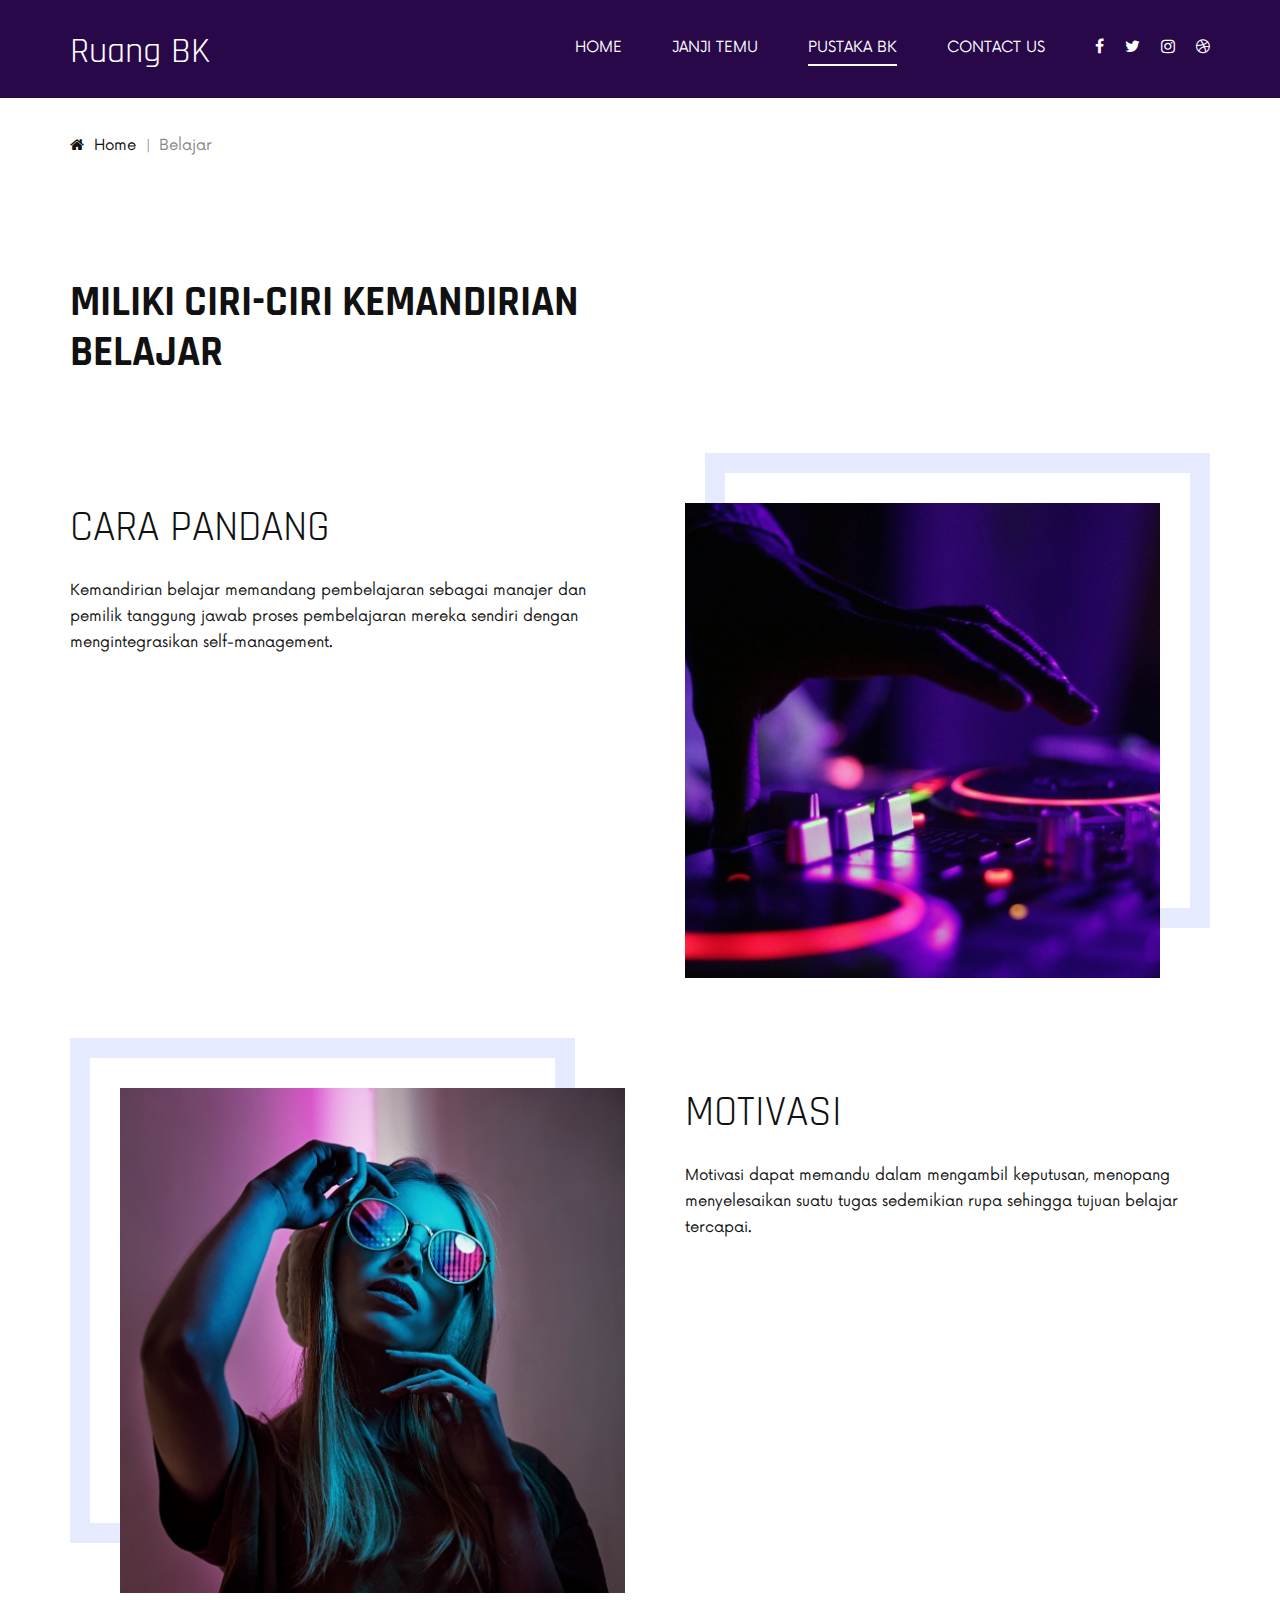
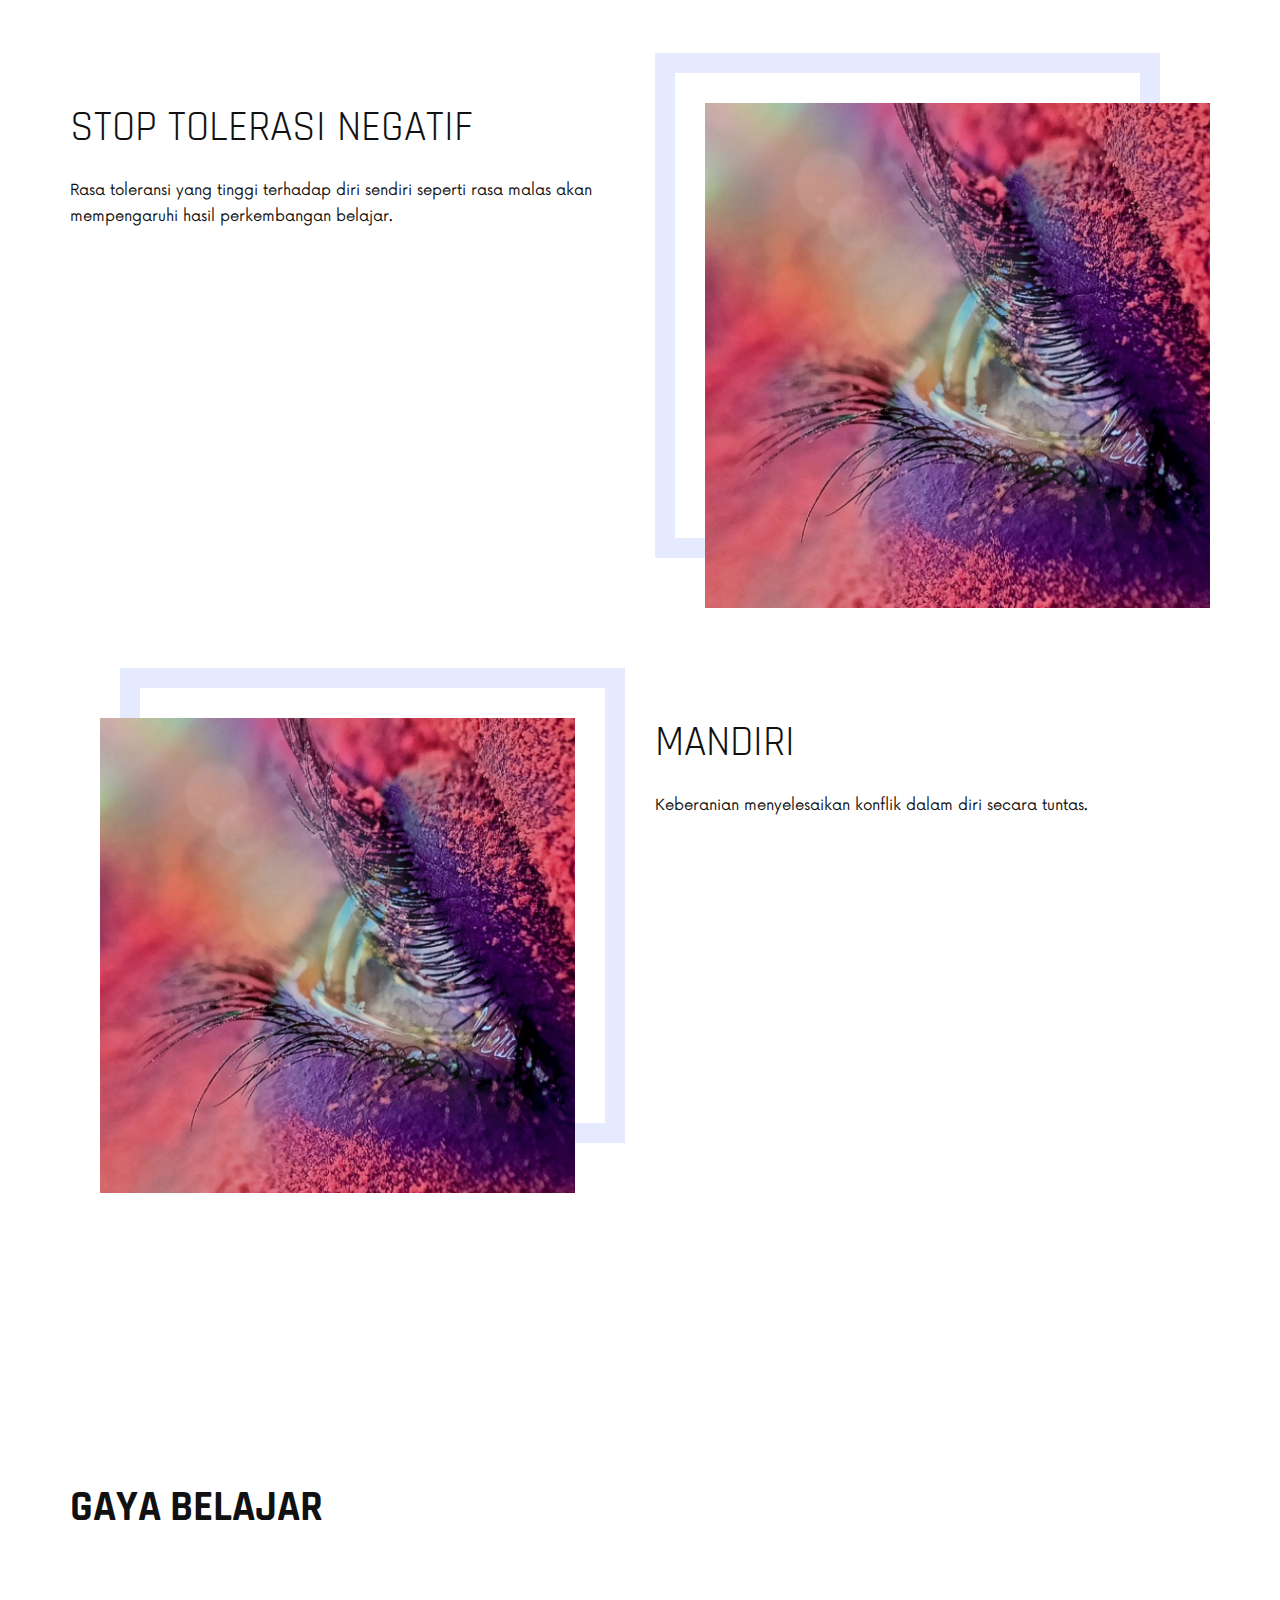
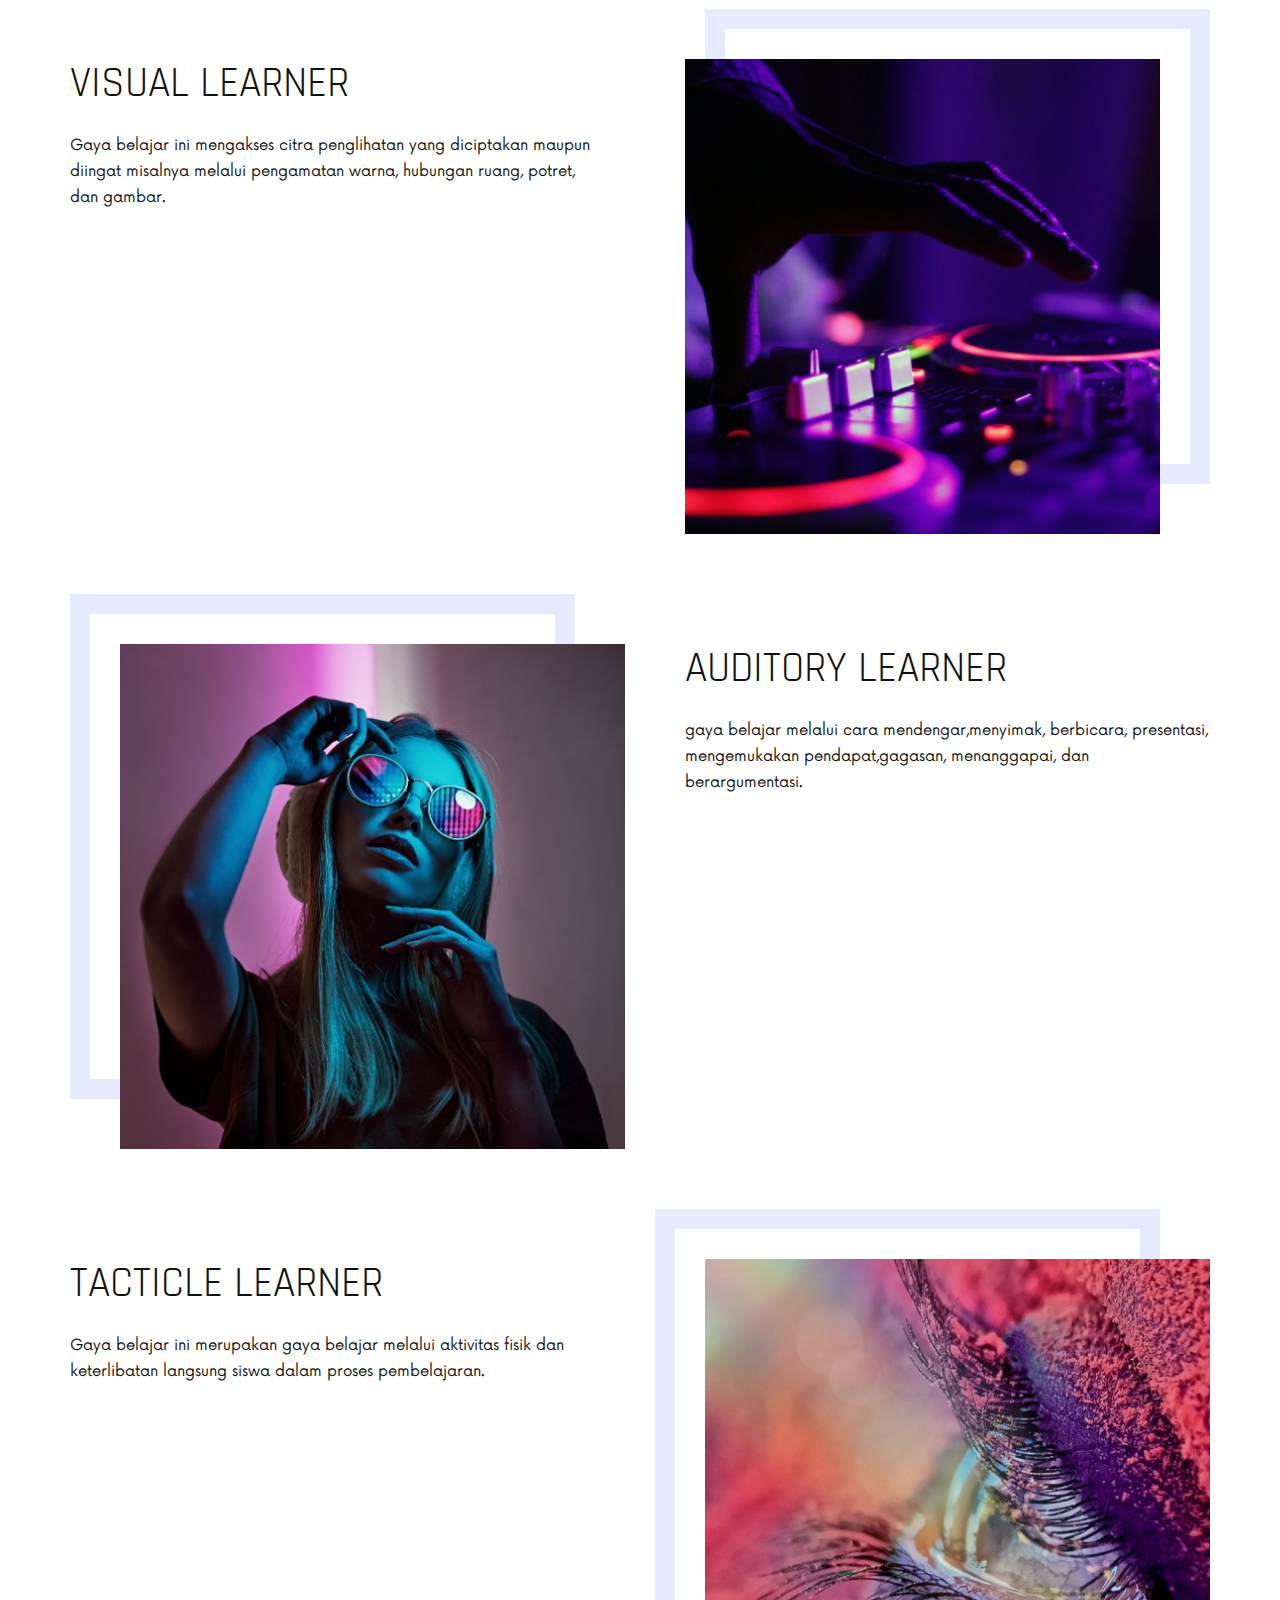
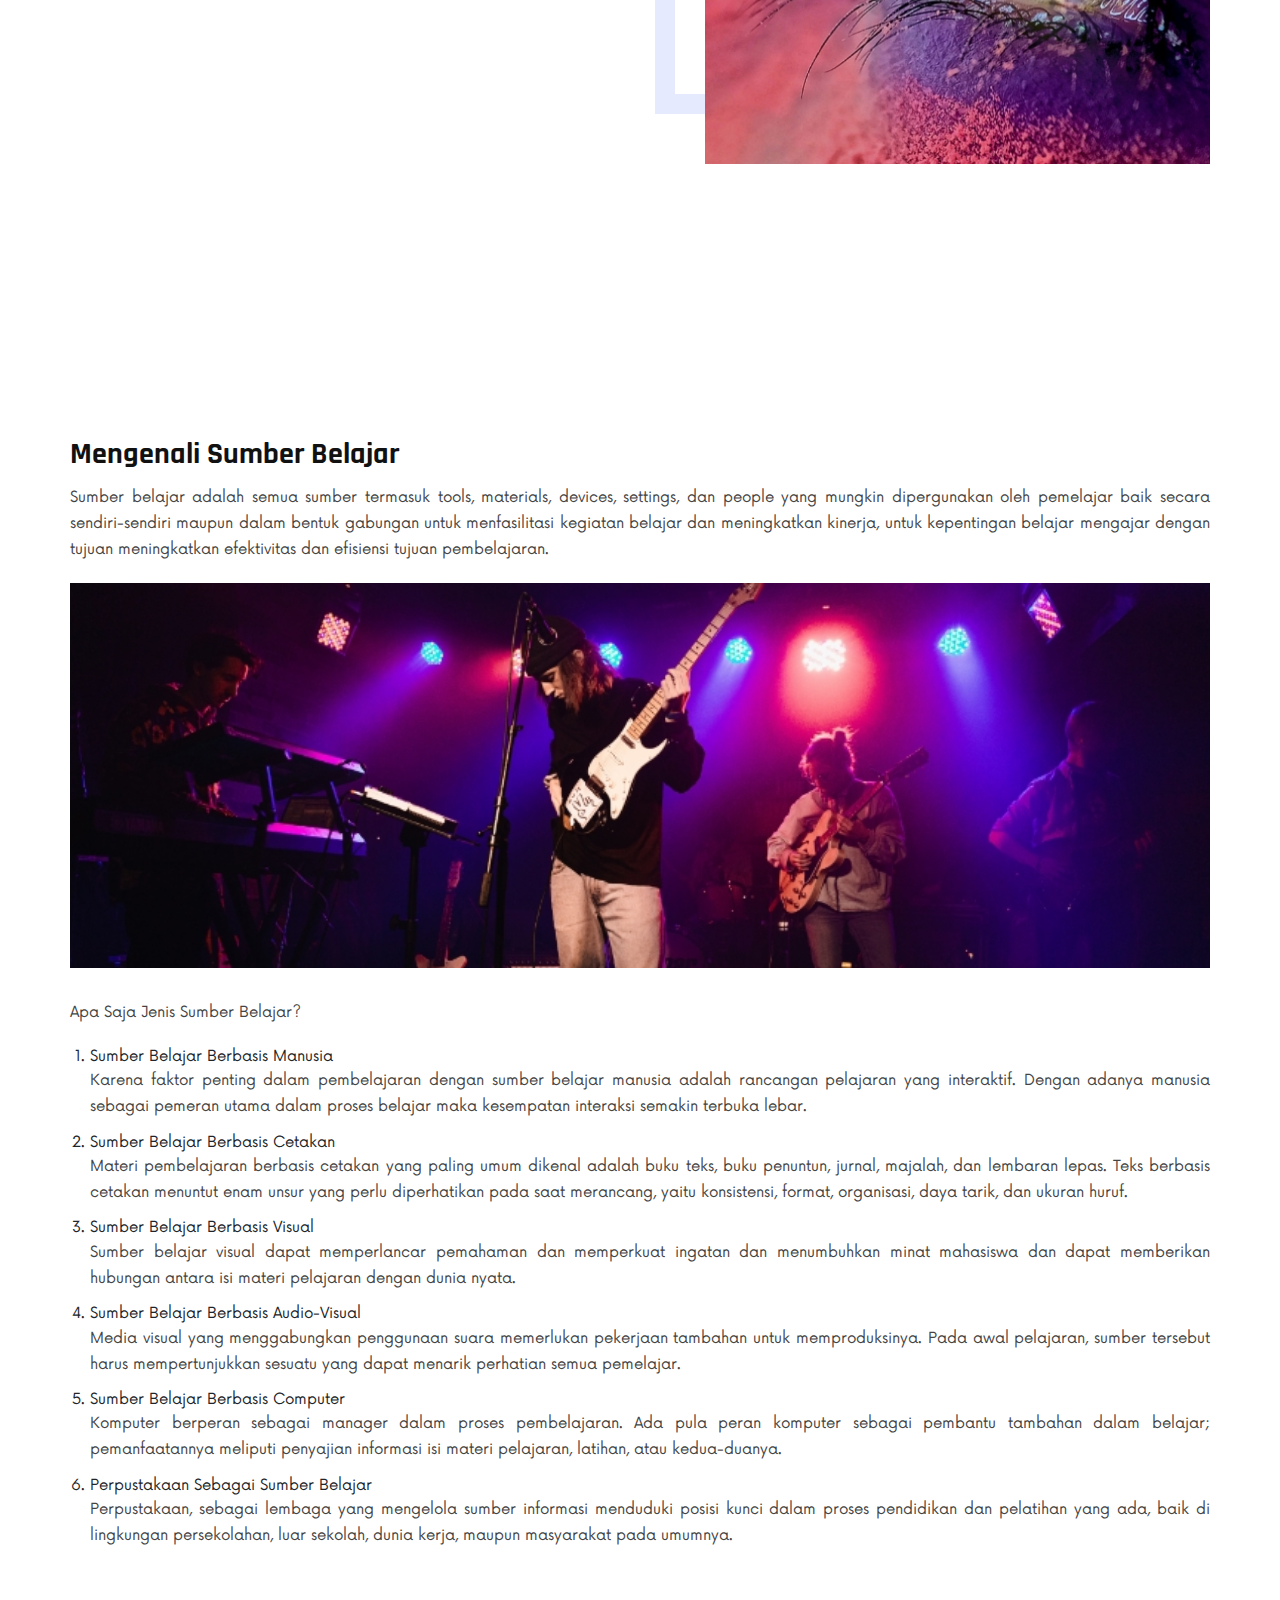
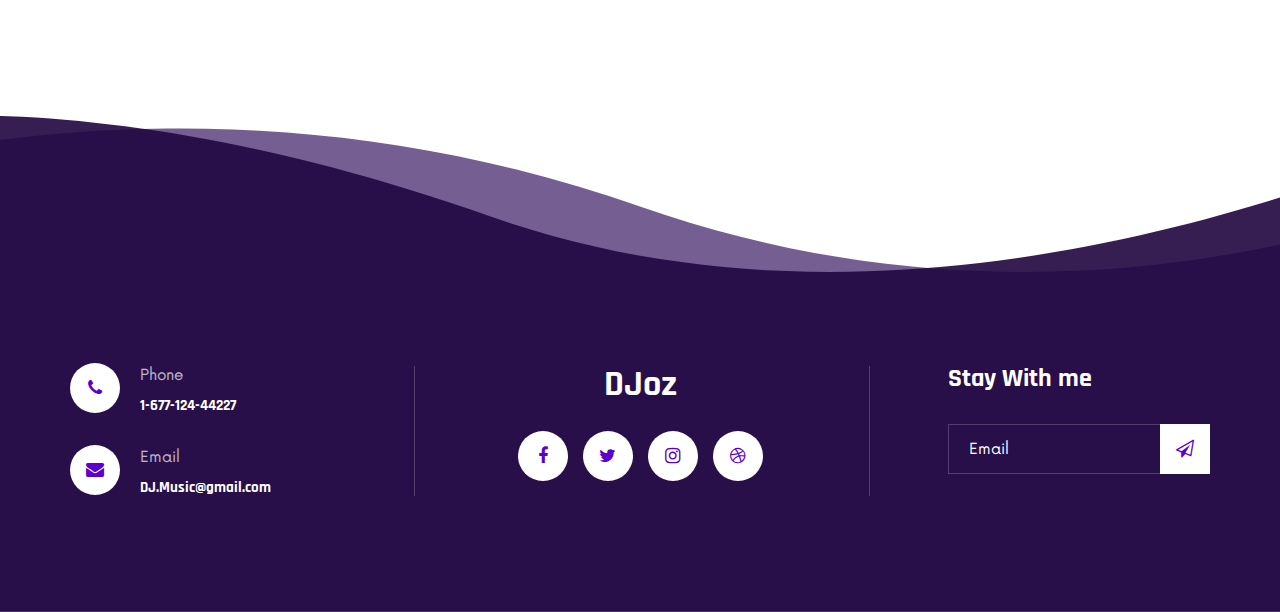
==== belajar.html @ d28e2ff8 "push psuh" ====
<!DOCTYPE html>
<html lang="zxx">
  <head>
    <meta charset="UTF-8" />
    <meta name="description" content="DJoz Template" />
    <meta name="keywords" content="DJoz, unica, creative, html" />
    <meta name="viewport" content="width=device-width, initial-scale=1.0" />
    <meta http-equiv="X-UA-Compatible" content="ie=edge" />
    <title>Ruang BK</title>

    <!-- Google Font -->
    <link
      href="https://fonts.googleapis.com/css2?family=Rajdhani:wght@400;500;600;700&display=swap"
      rel="stylesheet"
    />

    <!-- Css Styles -->
    <link rel="stylesheet" href="css/bootstrap.min.css" type="text/css" />
    <link rel="stylesheet" href="css/font-awesome.min.css" type="text/css" />
    <link rel="stylesheet" href="css/barfiller.css" type="text/css" />
    <link rel="stylesheet" href="css/nowfont.css" type="text/css" />
    <link rel="stylesheet" href="css/rockville.css" type="text/css" />
    <link rel="stylesheet" href="css/magnific-popup.css" type="text/css" />
    <link rel="stylesheet" href="css/owl.carousel.min.css" type="text/css" />
    <link rel="stylesheet" href="css/slicknav.min.css" type="text/css" />
    <link rel="stylesheet" href="css/style.css" type="text/css" />
  </head>

  <body>
    <!-- Page Preloder -->
    <div id="preloder">
      <div class="loader"></div>
    </div>

    <!-- Header Section Begin -->
    <header class="header header--normal">
      <div class="container">
        <div class="row">
          <div class="col-lg-2 col-md-2">
            <div class="header__logo" style="padding: 30px 0 25px">
              <a href="./index.html">
                <div class="hero__text">
                  <h2 style="color: #ffffff">Ruang BK</h2>
                </div>
              </a>
            </div>
          </div>
          <div class="col-lg-10 col-md-10">
            <div class="header__nav">
              <nav class="header__menu mobile-menu">
                <ul>
                  <li><a href="./index.html">Home</a></li>
                  <li><a href="./janji-temu.html">Janji Temu</a></li>
                  <li class="active">
                    <a href="#">Pustaka BK</a>
                    <ul class="dropdown">
                      <li><a href="./belajar.html">Belajar</a></li>
                      <li><a href="./pribadi.html">Pribadi</a></li>
                      <li><a href="./sosial.html">Sosial</a></li>
                      <li><a href="./karier.html">Karier</a></li>
                    </ul>
                  </li>
                  <li><a href="./contact.html">Contact Us</a></li>
                </ul>
              </nav>
              <div class="header__right__social">
                <a href="#"><i class="fa fa-facebook"></i></a>
                <a href="#"><i class="fa fa-twitter"></i></a>
                <a href="#"><i class="fa fa-instagram"></i></a>
                <a href="#"><i class="fa fa-dribbble"></i></a>
              </div>
            </div>
          </div>
        </div>
        <div id="mobile-menu-wrap"></div>
      </div>
    </header>
    <!-- Header Section End -->

    <!-- Breadcrumb Begin -->
    <div class="breadcrumb-option">
      <div class="container">
        <div class="row">
          <div class="col-lg-12">
            <div class="breadcrumb__links">
              <a href="./index.html"><i class="fa fa-home"></i> Home</a>
              <span>Belajar</span>
            </div>
          </div>
        </div>
      </div>
    </div>
    <!-- Breadcrumb End -->

    <!-- Track Section Begin -->
    <section class="track spad" style="padding-bottom: 0px">
      <div class="container">
        <div class="row">
          <div class="col-lg-7">
            <div class="section-title">
              <h2>MILIKI CIRI-CIRI KEMANDIRIAN BELAJAR</h2>
              <!-- <h1>Teori Holland</h1> -->
            </div>
          </div>
        </div>
      </div>
    </section>
    <!-- Track Section End -->

    <section class="tours spad" style="padding-top: 20px">
      <div class="container">
        <div class="row">
          <!-- 1. Realistis -->
          <div class="col-lg-6 order-lg-1">
            <div class="tours__item__text">
              <h2>Cara Pandang</h2>
              <div class="tours__text__desc">
                <p>
                  Kemandirian belajar memandang pembelajaran sebagai manajer dan
                  pemilik tanggung jawab proses pembelajaran mereka sendiri
                  dengan mengintegrasikan self-management.
                </p>
              </div>
            </div>
          </div>
          <div class="col-lg-6 order-lg-2">
            <div class="tours__item__pic">
              <img src="img/tours/tour-1.jpg" alt="" />
            </div>
          </div>
          <!-- 2.	Intelektual -->
          <div class="col-lg-6 order-lg-4">
            <div class="tours__item__text tours__item__text--right">
              <h2>Motivasi</h2>
              <div class="tours__text__desc">
                <p>
                  Motivasi dapat memandu dalam mengambil keputusan, menopang
                  menyelesaikan suatu tugas sedemikian rupa sehingga tujuan
                  belajar tercapai.
                </p>
              </div>
            </div>
          </div>
          <div class="col-lg-6 order-lg-3">
            <div class="tours__item__pic tours__item__pic--left">
              <img src="img/tours/tour-2.jpg" alt="" />
            </div>
          </div>
          <!-- 3.	Sosial -->
          <div class="col-lg-6 order-lg-5">
            <div class="tours__item__text">
              <h2>Stop Tolerasi Negatif</h2>
              <div class="tours__text__desc">
                <p>
                  Rasa toleransi yang tinggi terhadap diri sendiri seperti rasa
                  malas akan mempengaruhi hasil perkembangan belajar.
                </p>
              </div>
            </div>
          </div>
          <div class="col-lg-6 order-lg-6">
            <div class="tours__item__pic tours__item__pic--left">
              <img src="img/tours/tour-3.jpg" alt="" />
            </div>
          </div>
          <!-- End -->
          <!-- 4.	Konvensional -->
          <div class="col-lg-6 order-lg-8">
            <div class="tours__item__text">
              <h2>Mandiri</h2>
              <div class="tours__text__desc">
                <p>
                  Keberanian menyelesaikan konflik dalam diri secara tuntas.
                </p>
              </div>
            </div>
          </div>
          <div class="col-lg-6 order-lg-7">
            <div class="tours__item__pic tours__item__pic--right">
              <img src="img/tours/tour-3.jpg" alt="" />
            </div>
          </div>
          <!-- End -->
        </div>
      </div>
    </section>

    <!-- Track Section Begin -->
    <section class="track spad" style="padding-bottom: 0px">
      <div class="container">
        <div class="row">
          <div class="col-lg-7">
            <div class="section-title">
              <h2>GAYA BELAJAR</h2>
              <!-- <h1>Teori Holland</h1> -->
            </div>
          </div>
        </div>
      </div>
    </section>
    <!-- Track Section End -->

    <section class="tours spad" style="padding-top: 20px">
      <div class="container">
        <div class="row">
          <!-- 1. Realistis -->
          <div class="col-lg-6 order-lg-1">
            <div class="tours__item__text">
              <h2>Visual Learner</h2>
              <div class="tours__text__desc">
                <p>
                  Gaya belajar ini mengakses citra penglihatan yang diciptakan
                  maupun diingat misalnya melalui pengamatan warna, hubungan
                  ruang, potret, dan gambar.
                </p>
              </div>
            </div>
          </div>
          <div class="col-lg-6 order-lg-2">
            <div class="tours__item__pic">
              <img src="img/tours/tour-1.jpg" alt="" />
            </div>
          </div>
          <!-- 2.	Intelektual -->
          <div class="col-lg-6 order-lg-4">
            <div class="tours__item__text tours__item__text--right">
              <h2>Auditory Learner</h2>
              <div class="tours__text__desc">
                <p>
                  gaya belajar melalui cara mendengar,menyimak, berbicara,
                  presentasi, mengemukakan pendapat,gagasan, menanggapai, dan
                  berargumentasi.
                </p>
              </div>
            </div>
          </div>
          <div class="col-lg-6 order-lg-3">
            <div class="tours__item__pic tours__item__pic--left">
              <img src="img/tours/tour-2.jpg" alt="" />
            </div>
          </div>
          <!-- 3.	Sosial -->
          <div class="col-lg-6 order-lg-5">
            <div class="tours__item__text">
              <h2>Tacticle Learner</h2>
              <div class="tours__text__desc">
                <p>
                  Gaya belajar ini merupakan gaya belajar melalui aktivitas
                  fisik dan keterlibatan langsung siswa dalam proses
                  pembelajaran.
                </p>
              </div>
            </div>
          </div>
          <div class="col-lg-6 order-lg-6">
            <div class="tours__item__pic tours__item__pic--left">
              <img src="img/tours/tour-3.jpg" alt="" />
            </div>
          </div>
          <!-- End -->
        </div>
      </div>
    </section>

    <!--Details Section Begin -->
    <section class="blog-details spad">
      <div class="container">
        <div class="row">
          <div class="col-lg-12">
            <div class="blog__details__content">
              <div class="blog__details__item">
                <div class="blog__details__item__text">
                  <h3>Mengenali Sumber Belajar</h3>
                </div>
                <div class="blog__details__desc" style="margin-bottom: 20px">
                  <p>
                    Sumber belajar adalah semua sumber termasuk tools,
                    materials, devices, settings, dan people yang mungkin
                    dipergunakan oleh pemelajar baik secara sendiri-sendiri
                    maupun dalam bentuk gabungan untuk menfasilitasi kegiatan
                    belajar dan meningkatkan kinerja, untuk kepentingan belajar
                    mengajar dengan tujuan meningkatkan efektivitas dan
                    efisiensi tujuan pembelajaran.
                  </p>
                </div>
                <div
                  class="blog__details__item__pic set-bg"
                  data-setbg="img/blog/details/details-pic.jpg"
                ></div>
              </div>
              <div class="blog__details__desc">
                <p>Apa Saja Jenis Sumber Belajar?</p>
                <ul style="list-style-type: decimal">
                  <li>
                    Sumber Belajar Berbasis Manusia
                    <p>
                      Karena faktor penting dalam pembelajaran dengan sumber
                      belajar manusia adalah rancangan pelajaran yang
                      interaktif. Dengan adanya manusia sebagai pemeran utama
                      dalam proses belajar maka kesempatan interaksi semakin
                      terbuka lebar.
                    </p>
                  </li>
                  <li>
                    Sumber Belajar Berbasis Cetakan
                    <p>
                      Materi pembelajaran berbasis cetakan yang paling umum
                      dikenal adalah buku teks, buku penuntun, jurnal, majalah,
                      dan lembaran lepas. Teks berbasis cetakan menuntut enam
                      unsur yang perlu diperhatikan pada saat merancang, yaitu
                      konsistensi, format, organisasi, daya tarik, dan ukuran
                      huruf.
                    </p>
                  </li>
                  <li>
                    Sumber Belajar Berbasis Visual
                    <p>
                      Sumber belajar visual dapat memperlancar pemahaman dan
                      memperkuat ingatan dan menumbuhkan minat mahasiswa dan
                      dapat memberikan hubungan antara isi materi pelajaran
                      dengan dunia nyata.
                    </p>
                  </li>
                  <li>
                    Sumber Belajar Berbasis Audio-Visual
                    <p>
                      Media visual yang menggabungkan penggunaan suara
                      memerlukan pekerjaan tambahan untuk memproduksinya. Pada
                      awal pelajaran, sumber tersebut harus mempertunjukkan
                      sesuatu yang dapat menarik perhatian semua pemelajar.
                    </p>
                  </li>
                  <li>
                    Sumber Belajar Berbasis Computer
                    <p>
                      Komputer berperan sebagai manager dalam proses
                      pembelajaran. Ada pula peran komputer sebagai pembantu
                      tambahan dalam belajar; pemanfaatannya meliputi penyajian
                      informasi isi materi pelajaran, latihan, atau
                      kedua-duanya.
                    </p>
                  </li>
                  <li>
                    Perpustakaan Sebagai Sumber Belajar
                    <p>
                      Perpustakaan, sebagai lembaga yang mengelola sumber
                      informasi menduduki posisi kunci dalam proses pendidikan
                      dan pelatihan yang ada, baik di lingkungan persekolahan,
                      luar sekolah, dunia kerja, maupun masyarakat pada umumnya.
                    </p>
                  </li>
                </ul>
              </div>
            </div>
          </div>
        </div>
      </div>
    </section>
    <!-- Details Section End -->

    <!-- Footer Section Begin -->
    <footer
      class="footer footer--normal spad set-bg"
      data-setbg="img/footer-bg.png"
    >
      <div class="container">
        <div class="row">
          <div class="col-lg-3 col-md-6">
            <div class="footer__address">
              <ul>
                <li>
                  <i class="fa fa-phone"></i>
                  <p>Phone</p>
                  <h6>1-677-124-44227</h6>
                </li>
                <li>
                  <i class="fa fa-envelope"></i>
                  <p>Email</p>
                  <h6>DJ.Music@gmail.com</h6>
                </li>
              </ul>
            </div>
          </div>
          <div class="col-lg-4 offset-lg-1 col-md-6">
            <div class="footer__social">
              <h2>DJoz</h2>
              <div class="footer__social__links">
                <a href="#"><i class="fa fa-facebook"></i></a>
                <a href="#"><i class="fa fa-twitter"></i></a>
                <a href="#"><i class="fa fa-instagram"></i></a>
                <a href="#"><i class="fa fa-dribbble"></i></a>
              </div>
            </div>
          </div>
          <div class="col-lg-3 offset-lg-1 col-md-6">
            <div class="footer__newslatter">
              <h4>Stay With me</h4>
              <form action="#">
                <input type="text" placeholder="Email" />
                <button type="submit"><i class="fa fa-send-o"></i></button>
              </form>
            </div>
          </div>
        </div>
      </div>
    </footer>
    <!-- Footer Section End -->

    <!-- Js Plugins -->
    <script src="js/jquery-3.3.1.min.js"></script>
    <script src="js/bootstrap.min.js"></script>
    <script src="js/jquery.magnific-popup.min.js"></script>
    <script src="js/jquery.nicescroll.min.js"></script>
    <script src="js/jquery.barfiller.js"></script>
    <script src="js/jquery.countdown.min.js"></script>
    <script src="js/jquery.slicknav.js"></script>
    <script src="js/owl.carousel.min.js"></script>
    <script src="js/main.js"></script>

    <!-- Music Plugin -->
    <script src="js/jquery.jplayer.min.js"></script>
    <script src="js/jplayerInit.js"></script>
  </body>
</html>
---- css/barfiller.css ----
.barfiller {
    width:100%;
    height:12px;
    background:#fcfcfc;
    border:1px solid #ccc;
    position:relative;
    margin-bottom:20px;
    box-shadow: inset 1px 4px 9px -6px rgba(0,0,0,.5); 
    -moz-box-shadow: inset 1px 4px 9px -6px rgba(0,0,0,.5); 
}

.barfiller .fill {
    display:block;
    position:relative;
    width:0px;
    height:100%;
    background:#333;
    z-index:1;
}

.barfiller .tipWrap {
    display:none;
}

.barfiller .tip {
    margin-top:-30px;
    padding:2px 4px;
    font-size:11px;
    color:#fff;
    left:0px;
    position:absolute;
    z-index:2;
    background: #333;
} 

.barfiller .tip:after {
    border:solid;
    border-color:rgba(0,0,0,.8) transparent;
    border-width:6px 6px 0 6px;
    content:"";
    display:block;
    position:absolute;
    left:9px;
    top:100%;
    z-index:9
}
---- css/nowfont.css ----
/* #### Generated By: http://www.cufonfonts.com #### */

@font-face {
font-family: 'Now Regular';
font-style: normal;
font-weight: normal;
src: local('Now Regular'), url('../fonts/Now-Regular.woff') format('woff');
}


@font-face {
font-family: 'Now Thin';
font-style: normal;
font-weight: normal;
src: local('Now Thin'), url('../fonts/Now-Thin.woff') format('woff');
}


@font-face {
font-family: 'Now Light';
font-style: normal;
font-weight: normal;
src: local('Now Light'), url('../fonts/Now-Light.woff') format('woff');
}


@font-face {
font-family: 'Now Medium';
font-style: normal;
font-weight: normal;
src: local('Now Medium'), url('../fonts/Now-Medium.woff') format('woff');
}


@font-face {
font-family: 'Now Bold';
font-style: normal;
font-weight: normal;
src: local('Now Bold'), url('../fonts/Now-Bold.woff') format('woff');
}


@font-face {
font-family: 'Now Black';
font-style: normal;
font-weight: normal;
src: local('Now Black'), url('../fonts/Now-Black.woff') format('woff');
}
---- css/rockville.css ----
@font-face {
font-family: 'Rockville Solid Regular';
font-style: normal;
font-weight: normal;
src: local('Rockville Solid Regular'), url('../fonts/Rockville Solid.woff') format('woff');
}
---- css/style.css ----
/******************************************************************
  Template Name: DJoz
  Description:  DJoz Music HTML Template
  Author: Colorlib
  Author URI: https://colorlib.com
  Version: 1.0
  Created: Colorlib
******************************************************************/

/*------------------------------------------------------------------
[Table of contents]

1.  Template default CSS
	1.1	Variables
	1.2	Mixins
	1.3	Flexbox
	1.4	Reset
2.  Helper Css
3.  Header Section
4.  Hero Section
5.  Services Section
6.  Track Section
7.  Countdown Section
8.  Team Section
9.  Contact
10.  Footer Style
-------------------------------------------------------------------*/

/*----------------------------------------*/

/* Template default CSS
/*----------------------------------------*/

html,
body {
  height: 100%;
  font-family: "Now Regular";
  -webkit-font-smoothing: antialiased;
}

h1,
h2,
h3,
h4,
h5,
h6 {
  margin: 0;
  color: #111111;
  font-weight: 400;
  font-family: "Rajdhani", sans-serif;
}

h1 {
  font-size: 70px;
}

h2 {
  font-size: 36px;
}

h3 {
  font-size: 30px;
}

h4 {
  font-size: 24px;
}

h5 {
  font-size: 18px;
}

h6 {
  font-size: 16px;
}

p {
  font-size: 15px;
  font-family: "Now Regular";
  color: #444444;
  font-weight: 400;
  line-height: 26px;
  margin: 0 0 15px 0;
}

img {
  max-width: 100%;
}

input:focus,
select:focus,
button:focus,
textarea:focus {
  outline: none;
}

a:hover,
a:focus {
  text-decoration: none;
  outline: none;
  color: #ffffff;
}

ul,
ol {
  padding: 0;
  margin: 0;
}

/*---------------------
  Helper CSS
-----------------------*/

.section-title {
  margin-bottom: 40px;
  position: relative;
  z-index: 1;
}

.section-title.center-title {
  text-align: center;
}

.section-title h2 {
  font-size: 42px;
  color: #111111;
  font-weight: 700;
  text-transform: uppercase;
}

.section-title h1 {
  font-size: 100px;
  color: #f2f2f2;
  font-family: "Rockville Solid Regular";
  position: absolute;
  left: 0;
  top: -45px;
  width: 100%;
  z-index: -1;
}

.set-bg {
  background-repeat: no-repeat;
  background-size: cover;
  background-position: top center;
}

.spad {
  padding-top: 100px;
  padding-bottom: 100px;
}

.text-white h1,
.text-white h2,
.text-white h3,
.text-white h4,
.text-white h5,
.text-white h6,
.text-white p,
.text-white span,
.text-white li,
.text-white a {
  color: #fff;
}

/* buttons */

.primary-btn {
  display: inline-block;
  font-size: 15px;
  text-transform: uppercase;
  padding: 14px 25px 12px;
  color: #ffffff;
  background: #5c00ce;
  letter-spacing: 2px;
}

.primary-btn.border-btn {
  background: transparent;
  border: 2px solid #5c00ce;
  color: #111111;
}

.site-btn {
  font-size: 15px;
  color: #ffffff;
  background: #5c00ce;
  font-weight: 700;
  letter-spacing: 2px;
  border: none;
  text-transform: uppercase;
  display: inline-block;
  padding: 14px 30px;
  width: 100%;
}

/* Preloder */

#preloder {
  position: fixed;
  width: 100%;
  height: 100%;
  top: 0;
  left: 0;
  z-index: 999999;
  background: #000;
}

.loader {
  width: 40px;
  height: 40px;
  position: absolute;
  top: 50%;
  left: 50%;
  margin-top: -13px;
  margin-left: -13px;
  border-radius: 60px;
  animation: loader 0.8s linear infinite;
  -webkit-animation: loader 0.8s linear infinite;
}

@keyframes loader {
  0% {
    -webkit-transform: rotate(0deg);
    transform: rotate(0deg);
    border: 4px solid #f44336;
    border-left-color: transparent;
  }
  50% {
    -webkit-transform: rotate(180deg);
    transform: rotate(180deg);
    border: 4px solid #673ab7;
    border-left-color: transparent;
  }
  100% {
    -webkit-transform: rotate(360deg);
    transform: rotate(360deg);
    border: 4px solid #f44336;
    border-left-color: transparent;
  }
}

@-webkit-keyframes loader {
  0% {
    -webkit-transform: rotate(0deg);
    border: 4px solid #f44336;
    border-left-color: transparent;
  }
  50% {
    -webkit-transform: rotate(180deg);
    border: 4px solid #673ab7;
    border-left-color: transparent;
  }
  100% {
    -webkit-transform: rotate(360deg);
    border: 4px solid #f44336;
    border-left-color: transparent;
  }
}

/*---------------------
  Header
-----------------------*/

.header {
  background: rgba(42, 1, 74, 0.5);
  position: absolute;
  left: 0;
  top: 0;
  width: 100%;
  z-index: 9;
}

.header.header--normal {
  position: relative;
  background: #290849;
}

.header__logo {
  padding: 20px 0 25px;
}

.header__logo a {
  display: inline-block;
}

.header__nav {
  text-align: right;
}

.header__menu {
  padding: 31px 0 27px;
  display: inline-block;
  margin-right: 45px;
}

.header__menu ul li {
  list-style: none;
  display: inline-block;
  margin-right: 45px;
  position: relative;
}

.header__menu ul li.active a:after {
  opacity: 1;
}

.header__menu ul li a.active a:after {
  opacity: 1;
}

.header__menu ul li:hover a:after {
  opacity: 1;
}

.header__menu ul li:hover .dropdown {
  top: 34px;
  opacity: 1;
  visibility: visible;
}

.header__menu ul li:last-child {
  margin-right: 0;
}

.header__menu ul li .dropdown {
  position: absolute;
  left: 0;
  top: 56px;
  width: 150px;
  background: #111111;
  text-align: left;
  padding: 2px 0;
  z-index: 9;
  opacity: 0;
  visibility: hidden;
  -webkit-transition: all, 0.3s;
  -o-transition: all, 0.3s;
  transition: all, 0.3s;
}

.header__menu ul li .dropdown li {
  display: block;
  margin-right: 0;
}

.header__menu ul li .dropdown li a {
  font-size: 14px;
  color: #ffffff;
  font-weight: 400;
  padding: 8px 20px;
  text-transform: capitalize;
}

.header__menu ul li .dropdown li a:after {
  display: none;
}

.header__menu ul li a {
  font-size: 15px;
  text-transform: uppercase;
  color: #ffffff;
  display: block;
  padding: 6px 0;
  position: relative;
}

.header__menu ul li a:after {
  position: absolute;
  left: 0;
  bottom: 0;
  width: 100%;
  height: 2px;
  background: #ffffff;
  content: "";
  -webkit-transition: all, 0.5s;
  -o-transition: all, 0.5s;
  transition: all, 0.5s;
  opacity: 0;
}

.header__right__social {
  display: inline-block;
}

.header__right__social a {
  display: inline-block;
  font-size: 16px;
  color: #ffffff;
  margin-right: 16px;
}

.header__right__social a:last-child {
  margin-right: 0;
}

.slicknav_menu {
  display: none;
}

/*---------------------
  Hero
-----------------------*/

.hero {
  padding-top: 400px;
  padding-bottom: 295px;
  position: relative;
}

.hero__text {
  text-align: center;
}

.hero__text span {
  color: #ffffff;
  text-transform: uppercase;
  letter-spacing: 6px;
}

.hero__text h1 {
  font-size: 70px;
  font-family: "Now Regular";
  color: #ffffff;
  margin-bottom: 20px;
  margin-top: 22px;
}

.hero__text p {
  color: #ffffff;
  margin-bottom: 20px;
}

.hero__text .play-btn {
  font-size: 26px;
  color: #5c00ce;
  height: 90px;
  width: 90px;
  border-radius: 50%;
  background: rgba(255, 255, 255, 0.3);
  display: inline-block;
  line-height: 90px;
  text-align: center;
  position: relative;
  z-index: 1;
}

.hero__text .play-btn i {
  position: relative;
  top: 2px;
  left: 2px;
}

.hero__text .play-btn:after {
  position: absolute;
  left: 15px;
  top: 15px;
  height: 60px;
  width: 60px;
  background: #ffffff;
  border-radius: 50%;
  content: "";
  z-index: -1;
}

.linear__icon {
  position: absolute;
  left: 50%;
  bottom: 0;
  margin-left: -16px;
  -webkit-animation: mymove 0.5s infinite alternate;
  animation: mymove 0.5s infinite alternate;
}

.container-responsive-iframe {
  position: relative;
  width: 100%;
  overflow: hidden;
  padding-top: 100%; /* 1:1 Aspect Ratio */
}

.responsive-iframe {
  position: absolute;
  top: 0;
  left: 0;
  bottom: 0;
  right: 0;
  width: 100%;
  height: 100%;
}

.linear__icon i {
  font-size: 50px;
  color: #5c00ce;
}

@-webkit-keyframes mymove {
  0% {
    bottom: 0;
  }
  100% {
    bottom: -10px;
  }
}

@keyframes mymove {
  0% {
    bottom: 0;
  }
  100% {
    bottom: -10px;
  }
}

/*---------------------
  Events
-----------------------*/

.event {
  padding-bottom: 60px;
}

.event .section-title {
  margin-bottom: 10px;
  position: relative;
}

.event .section-title:after {
  position: absolute;
  right: 46px;
  top: 25px;
  height: 2px;
  width: 775px;
  background: rgba(225, 225, 225, 0.3);
  content: "";
  z-index: -1;
}

.event__slider .col-lg-4 {
  max-width: 100%;
}

.event__slider.owl-carousel .owl-stage-outer {
  padding-top: 30px;
  padding-bottom: 40px;
}

.event__slider.owl-carousel .owl-nav {
  position: absolute;
  right: 15px;
  top: -50px;
}

.event__slider.owl-carousel .owl-nav button {
  font-size: 22px;
  color: #111111;
  opacity: 0.5;
  margin-right: 10px;
}

.event__slider.owl-carousel .owl-nav button:last-child {
  margin-right: 0;
}

.event__item {
  -webkit-box-shadow: 0px 3px 15px rgba(22, 41, 124, 0.1);
  box-shadow: 0px 3px 15px rgba(22, 41, 124, 0.1);
}

.event__item__pic {
  height: 360px;
  position: relative;
}

.event__item__pic .tag-date {
  position: absolute;
  left: 0;
  bottom: -21px;
  width: 100%;
  text-align: center;
}

.event__item__pic .tag-date span {
  font-size: 15px;
  color: #ffffff;
  display: inline-block;
  background: #5c00ce;
  padding: 12px 8px 9px 20px;
}

.event__item__text {
  text-align: center;
  padding: 45px 10px 25px;
}

.event__item__text h4 {
  font-size: 26px;
  font-weight: 700;
  color: #111111;
  margin-bottom: 10px;
}

.event__item__text p {
  color: #888888;
  margin-bottom: 0;
}

.event__item__text p i {
  color: #5c00ce;
  margin-right: 8px;
  font-size: 17px;
}

/*---------------------
  Track
-----------------------*/

.track {
  padding-top: 120px;
  padding-bottom: 40px;
  overflow: hidden;
}

.track .section-title {
  margin-bottom: 105px;
}

.track__content {
  height: 502px;
  overflow-y: auto;
}

.track__all {
  text-align: right;
  margin-bottom: 100px;
}

.jp-play {
  position: relative;
  height: 50px;
  width: 50px;
  background: transparent;
  border: 2px solid #e1e1e1;
  border-radius: 50%;
}

.jp-play:after {
  position: absolute;
  display: block;
  left: 17px;
  top: 12px;
  width: 16px;
  height: 20px;
  background: url(../img/play-default.png);
  content: "";
}

.jp-state-playing .jp-play {
  background: #5c00ce !important;
  border-color: #5c00ce !important;
}

.jp-state-playing .jp-play:after {
  background: url(../img/pause.png) !important;
  left: 15px;
  top: 12px;
}

.jp-audio .jp-play:focus {
  background: #5c00ce !important;
  border-color: #5c00ce !important;
}

.jp-audio .jp-play:focus:after {
  background: url(../img/play.png);
}

.jp-seek-bar > div {
  height: 5px;
  background: #e1e1e1;
  cursor: pointer;
  width: 245px;
}

.player_bars {
  width: 350px;
  display: table;
  padding-left: 50px;
  position: relative;
  padding-top: 25px;
  float: left;
  margin-right: 30px;
}

.jp-play-bar {
  position: relative;
  height: 100%;
  background: #5c00ce;
  overflow: visible !important;
}

.jp-current-time {
  font-size: 15px;
  color: #111111;
  position: absolute;
  left: -50px;
  top: -9px;
}

.jp-duration {
  font-size: 15px;
  color: #111111;
  position: absolute;
  right: 0;
  top: 16px;
}

.player_controls_box {
  width: 50px;
  float: left;
  margin-right: 20px;
}

.jp-mute {
  font-size: 18px;
  border: none;
  background: none;
  color: #111111;
  position: absolute;
  left: 0;
  top: 13px;
}

.jp-volume-bar {
  height: 5px;
  width: 70px;
  background: #e1e1e1;
  cursor: pointer;
}

.jp-volume-bar-value {
  background: #5c00ce;
  height: 100%;
}

.jp-volume-controls {
  position: relative;
  width: 95px;
  float: left;
  padding-left: 30px;
  padding-top: 25px;
}

.single_player_container {
  overflow: hidden;
  margin-bottom: 40px;
}

.single_player_container:last-child {
  margin-bottom: 0;
}

.single_player_container h4 {
  font-size: 26px;
  color: #111111;
  font-weight: 700;
  margin-bottom: 20px;
  text-transform: uppercase;
}

.track__pic {
  position: relative;
  z-index: 1;
}

.track__pic:after {
  position: absolute;
  left: 0;
  top: 0;
  width: 100%;
  height: 100%;
  background: #f5f5f5;
  content: "";
  z-index: -1;
}

.track__pic img {
  position: relative;
  top: -50px;
  width: calc(100% - 40px);
  margin-left: 40px;
  height: 502px;
}

/*---------------------
  Youtube
-----------------------*/

.youtube {
  padding-bottom: 50px;
}

.youtube .section-title {
  text-align: center;
}

.youtube .section-title h1 {
  font-size: 90px;
}

.youtube__item {
  -webkit-transition: all, 0.3s;
  -o-transition: all, 0.3s;
  transition: all, 0.3s;
  margin-bottom: 30px;
}

.youtube__item:hover {
  -webkit-box-shadow: 0px 3px 30px rgba(22, 41, 124, 0.1);
  box-shadow: 0px 3px 30px rgba(22, 41, 124, 0.1);
}

.youtube__item__pic {
  height: 240px;
  display: -webkit-box;
  display: -ms-flexbox;
  display: flex;
  -webkit-box-align: center;
  -ms-flex-align: center;
  align-items: center;
  -webkit-box-pack: center;
  -ms-flex-pack: center;
  justify-content: center;
}

.youtube__item__pic .play-btn {
  font-size: 16px;
  color: #5c00ce;
  height: 60px;
  width: 60px;
  border-radius: 50%;
  background: rgba(255, 255, 255, 0.3);
  display: inline-block;
  line-height: 60px;
  text-align: center;
  position: relative;
  z-index: 1;
}

.youtube__item__pic .play-btn i {
  position: relative;
  top: 2px;
  left: 2px;
}

.youtube__item__pic .play-btn:after {
  position: absolute;
  left: 10px;
  top: 10px;
  height: 40px;
  width: 40px;
  background: #ffffff;
  border-radius: 50%;
  content: "";
  z-index: -1;
}

.youtube__item__text {
  padding: 25px 30px 20px 20px;
  background: #ffffff;
}

.youtube__item__text h4 {
  font-size: 26px;
  color: #111111;
  line-height: 34px;
  font-weight: 700;
}

/*---------------------
  Countdown
-----------------------*/

.countdown {
  padding-bottom: 560px;
}

.countdown.countdown--page {
  padding-top: 150px;
  padding-bottom: 150px;
}

.countdown__text {
  text-align: center;
  margin-bottom: 36px;
}

.countdown__text h1 {
  font-size: 90px;
  color: #ffffff;
  font-family: "Rockville Solid Regular";
  color: #ffffff;
  margin-bottom: 25px;
}

.countdown__text h4 {
  font-size: 26px;
  font-family: "Now Regular";
  color: #ffffff;
  text-transform: uppercase;
  letter-spacing: 4px;
}

.countdown__timer {
  text-align: center;
  margin-bottom: 30px;
}

.countdown__item {
  display: inline-block;
  margin-right: 80px;
  margin-bottom: 30px;
}

.countdown__item:last-child {
  margin-right: 0;
}

.countdown__item span {
  font-size: 90px;
  font-family: "Rajdhani", sans-serif;
  font-weight: 700;
  color: #ffffff;
  display: block;
  line-height: 100px;
}

.countdown__item p {
  color: #ffffff;
  letter-spacing: 4px;
  text-transform: uppercase;
  margin-bottom: 0;
}

.buy__tickets {
  text-align: center;
}

/*---------------------
  Discography
-----------------------*/

.discography {
  padding-bottom: 40px;
  padding-top: 120px;
  overflow: hidden;
}

.discography .section-title {
  margin-bottom: 90px;
}

.discography__item {
  margin-bottom: 45px;
  -webkit-box-shadow: 0px 5px 10px rgba(22, 41, 124, 0.1);
  box-shadow: 0px 5px 10px rgba(22, 41, 124, 0.1);
}

.discography__item__pic img {
  min-width: 100%;
}

.discography__item__text {
  padding: 25px 30px 35px;
  text-align: center;
}

.discography__item__text span {
  font-size: 18px;
  color: #5c00ce;
  font-weight: 700;
}

.discography__item__text h4 {
  font-size: 22px;
  text-transform: uppercase;
  color: #111111;
  margin-top: 10px;
  margin-bottom: 25px;
}

.discography__item__text a {
  display: inline-block;
  margin-right: 10px;
}

.discography__item__text a:last-child {
  margin-right: 0;
}

.pagination__links {
  text-align: center;
  padding-top: 10px;
}

.pagination__links.blog__pagination {
  text-align: left;
}

.pagination__links a {
  display: inline-block;
  font-size: 15px;
  color: #111111;
  text-transform: uppercase;
  letter-spacing: 2px;
  background: #f2f2f2;
  -webkit-transition: all, 0.3s;
  -o-transition: all, 0.3s;
  transition: all, 0.3s;
  margin-right: 6px;
  margin-bottom: 5px;
  padding: 14px 22px 12px;
}

.pagination__links a:last-child {
  margin-right: 0;
}

.pagination__links a:hover {
  background: #290849;
  color: #ffffff;
}

/*---------------------
  Footer
-----------------------*/

.footer {
  padding-top: 300px;
  padding-bottom: 60px;
  margin-top: -547px;
  height: 549px;
}

.footer.footer--normal {
  margin-top: 0;
}

.footer__address {
  margin-bottom: 50px;
}

.footer__address ul li {
  list-style: none;
  padding-left: 70px;
  position: relative;
  margin-bottom: 30px;
}

.footer__address ul li:last-child {
  margin-bottom: 0;
}

.footer__address ul li i {
  font-size: 18px;
  color: #5c00ce;
  height: 50px;
  width: 50px;
  background: #ffffff;
  border-radius: 50%;
  line-height: 50px;
  text-align: center;
  position: absolute;
  left: 0;
  top: 0;
}

.footer__address ul li p {
  color: #ffffff;
  opacity: 0.7;
  margin-bottom: 8px;
}

.footer__address ul li h6 {
  font-size: 15px;
  font-weight: 700;
  color: #ffffff;
}

.footer__social {
  text-align: center;
  position: relative;
  margin-bottom: 50px;
}

.footer__social::before {
  position: absolute;
  left: -46px;
  top: 3px;
  width: 1px;
  height: 130px;
  background: rgba(255, 255, 255, 0.2);
  content: "";
}

.footer__social::after {
  position: absolute;
  right: -50px;
  top: 3px;
  width: 1px;
  height: 130px;
  background: rgba(255, 255, 255, 0.2);
  content: "";
}

.footer__social h2 {
  color: #ffffff;
  font-weight: 700;
  margin-bottom: 25px;
}

.footer__social .footer__social__links a {
  font-size: 18px;
  color: #5c00ce;
  height: 50px;
  width: 50px;
  background: #ffffff;
  border-radius: 50%;
  line-height: 50px;
  text-align: center;
  display: inline-block;
  margin-right: 10px;
}

.footer__social .footer__social__links a:last-child {
  margin-right: 0;
}

.footer__newslatter {
  margin-bottom: 50px;
}

.footer__newslatter h4 {
  font-size: 26px;
  color: #ffffff;
  font-weight: 700;
  margin-bottom: 30px;
}

.footer__newslatter form {
  position: relative;
}

.footer__newslatter form input {
  height: 50px;
  font-size: 15px;
  color: #ffffff;
  width: 100%;
  background: transparent;
  border: 1px solid rgba(255, 255, 255, 0.2);
  padding-left: 20px;
}

.footer__newslatter form input::-webkit-input-placeholder {
  color: #ffffff;
}

.footer__newslatter form input::-moz-placeholder {
  color: #ffffff;
}

.footer__newslatter form input:-ms-input-placeholder {
  color: #ffffff;
}

.footer__newslatter form input::-ms-input-placeholder {
  color: #ffffff;
}

.footer__newslatter form input::placeholder {
  color: #ffffff;
}

.footer__newslatter form button {
  font-size: 18px;
  color: #5c00ce;
  position: absolute;
  right: 0;
  top: 0;
  height: 100%;
  padding: 0 16px;
  background: #ffffff;
  border: none;
}

.footer__copyright__text {
  text-align: center;
}

.footer__copyright__text p {
  color: #999999;
}

.footer__copyright__text a {
  color: #999999;
  text-decoration: underline;
}

.footer__copyright__text a:hover {
  color: #5c00ce;
}

.footer__copyright__text i {
  color: #c11;
}

/*---------------------
  Breadcrumb
-----------------------*/

.breadcrumb-option {
  padding-top: 35px;
}

.breadcrumb__links a {
  font-size: 15px;
  color: #111111;
  margin-right: 18px;
  display: inline-block;
  position: relative;
}

.breadcrumb__links a:after {
  position: absolute;
  right: -14px;
  top: 0;
  content: "|";
  color: #888888;
}

.breadcrumb__links a i {
  margin-right: 5px;
}

.breadcrumb__links span {
  font-size: 15px;
  color: #888888;
  display: inline-block;
}

/*---------------------
  About
-----------------------*/

.about {
  padding-top: 0;
}

.about.about--page {
  padding-top: 80px;
  padding-bottom: 80px;
}

.about.about--page .section-title {
  margin-bottom: 28px;
}

.about.about--page .section-title h2 {
  line-height: 55px;
}

.about.about--page .about__text {
  padding-top: 15px;
}

.about.about--page .about__text p {
  color: #111111;
}

.about__text {
  padding-top: 110px;
}

.about__text p {
  margin-bottom: 35px;
}

/*---------------------
  Skills
-----------------------*/

.skills {
  padding-bottom: 0;
  padding-top: 80px;
}

.skills__content {
  background: #5c00ce;
  height: 500px;
  padding: 100px 70px 60px;
}

.skills__content .section-title h2 {
  color: #ffffff;
}

.skills__content .section-title h1 {
  color: #ffffff;
  opacity: 0.1;
  text-align: center;
}

.skills__content p {
  color: #ffffff;
  margin-bottom: 32px;
}

.skill__bar__item {
  margin-bottom: 20px;
}

.skill__bar__item p {
  font-size: 15px;
  font-weight: 500;
  color: #ffffff;
  margin-bottom: 10px;
}

.skill__bar__item .barfiller {
  width: 100%;
  height: 5px;
  background: rgba(255, 255, 255, 0.2);
  border: none;
  margin-bottom: 0;
  -webkit-box-shadow: none;
  box-shadow: none;
}

.skill__bar__item .barfiller .tip {
  margin-top: -32px;
  padding: 0;
  font-size: 15px;
  color: #fff;
  background: transparent;
}

.skill__bar__item .barfiller .tip:after {
  display: none;
}

.skills__video {
  height: 500px;
  display: -webkit-box;
  display: -ms-flexbox;
  display: flex;
  -webkit-box-align: center;
  -ms-flex-align: center;
  align-items: center;
  -webkit-box-pack: center;
  -ms-flex-pack: center;
  justify-content: center;
}

.skills__video .play-btn {
  font-size: 26px;
  color: #5c00ce;
  height: 90px;
  width: 90px;
  border-radius: 50%;
  background: rgba(117, 31, 221, 0.3);
  display: inline-block;
  line-height: 90px;
  text-align: center;
  position: relative;
  z-index: 1;
}

.skills__video .play-btn i {
  position: relative;
  top: 2px;
  left: 2px;
}

.skills__video .play-btn:after {
  position: absolute;
  left: 15px;
  top: 15px;
  height: 60px;
  width: 60px;
  background: #ffffff;
  border-radius: 50%;
  content: "";
  z-index: -1;
}

/*---------------------
  About Pic
-----------------------*/

.about-pic {
  overflow: hidden;
}

.about-pic .container-fluid {
  padding-right: 0;
}

.about-pic img {
  min-width: 100%;
  margin-bottom: 10px;
  padding-right: 10px;
}

/*---------------------
  About Services
-----------------------*/

.about-services {
  padding-bottom: 50px;
}

.about-services .section-title {
  margin-bottom: 60px;
}

.about__services__item {
  -webkit-transition: all, 0.3s;
  -o-transition: all, 0.3s;
  transition: all, 0.3s;
}

.about__services__item:hover {
  -webkit-box-shadow: 0px 3px 30px rgba(22, 41, 124, 0.1);
  box-shadow: 0px 3px 30px rgba(22, 41, 124, 0.1);
}

.about__services__item__pic {
  height: 240px;
  position: relative;
}

.about__services__item__pic .icon {
  height: 50px;
  width: 50px;
  background: #5c00ce;
  border-radius: 50%;
  line-height: 50px;
  text-align: center;
  position: absolute;
  left: 0;
  right: 0;
  margin: 0 auto;
  bottom: -25px;
}

.about__services__item__text {
  text-align: center;
  padding: 50px 10px 30px;
}

.about__services__item__text h4 {
  font-size: 26px;
  color: #111111;
  font-weight: 700;
  margin-bottom: 12px;
}

.about__services__item__text p {
  margin-bottom: 0;
}

/*---------------------
  Feature
-----------------------*/

.feature {
  padding-bottom: 70px;
}

.feature.feature--about .section-title span {
  color: #0071e4;
}

.feature.feature--about .feature__item {
  background: #f5f5f5;
}

.feature.feature--about .feature__item h5 {
  color: #111111;
}

.feature__text {
  padding-top: 80px;
}

.feature__text .section-title {
  margin-bottom: 20px;
}

.feature__text p {
  margin-bottom: 26px;
}

.feature__item {
  background: #0c2b4b;
  text-align: center;
  padding: 40px 10px 35px;
  margin-bottom: 30px;
}

.feature__item.right-column {
  margin-top: 120px;
}

.feature__item h5 {
  font-weight: 700;
  text-transform: uppercase;
  color: #ffffff;
  margin-top: 25px;
}

/*---------------------
  Services
-----------------------*/

.services {
  overflow: hidden;
}

.services__left {
  height: 640px;
  display: -webkit-box;
  display: -ms-flexbox;
  display: flex;
  -webkit-box-align: center;
  -ms-flex-align: center;
  align-items: center;
  -webkit-box-pack: center;
  -ms-flex-pack: center;
  justify-content: center;
}

.services__left .play-btn {
  font-size: 26px;
  color: #ffffff;
  height: 90px;
  width: 90px;
  border-radius: 50%;
  background: -webkit-gradient(
    linear,
    left top,
    right top,
    from(rgba(127, 0, 173, 0.3)),
    to(rgba(93, 0, 206, 0.3))
  );
  background: -o-linear-gradient(
    left,
    rgba(127, 0, 173, 0.3),
    rgba(93, 0, 206, 0.3)
  );
  background: linear-gradient(
    to right,
    rgba(127, 0, 173, 0.3),
    rgba(93, 0, 206, 0.3)
  );
  display: inline-block;
  line-height: 90px;
  text-align: center;
  position: relative;
  z-index: 1;
}

.services__left .play-btn i {
  position: relative;
  top: 2px;
  left: 2px;
}

.services__left .play-btn:after {
  position: absolute;
  left: 15px;
  top: 15px;
  height: 60px;
  width: 60px;
  background: -webkit-gradient(
    linear,
    left top,
    right top,
    from(#7e00ad),
    to(#5c00ce)
  );
  background: -o-linear-gradient(left, #7e00ad, #5c00ce);
  background: linear-gradient(to right, #7e00ad, #5c00ce);
  border-radius: 50%;
  content: "";
  z-index: -1;
}

.services__list {
  margin: 0;
}

.service__item {
  background: #5c00ce;
  height: 320px;
  padding: 70px 40px 40px 70px;
}

.service__item.deep-bg {
  background: #5400bc;
}

.service__item h4 {
  font-size: 26px;
  color: #ffffff;
  font-weight: 700;
  margin-top: 25px;
  margin-bottom: 10px;
}

.service__item p {
  color: #ffffff;
  margin-bottom: 0;
}

/*---------------------
  Tours
-----------------------*/

.tours {
  padding-top: 150px;
  padding-bottom: 60px;
}

.tours__item__text {
  padding-right: 30px;
  margin-bottom: 100px;
}

.tours__item__text.tours__item__text--right {
  padding-left: 30px;
  padding-right: 0;
}

.tours__item__text h2 {
  font-size: 42px;
  color: #111111;
  text-transform: uppercase;
  margin-bottom: 24px;
}

.tours__item__text .tours__text__widget {
  overflow: hidden;
  border-bottom: 2px solid #f2f2f2;
  padding-bottom: 38px;
}

.tours__item__text .tours__text__widget ul {
  float: left;
}

.tours__item__text .tours__text__widget ul li {
  list-style: none;
  font-size: 15px;
  color: #111111;
  padding-left: 35px;
  position: relative;
  margin-bottom: 10px;
}

.tours__item__text .tours__text__widget ul li:last-child {
  margin-bottom: 0;
}

.tours__item__text .tours__text__widget ul li i {
  color: #5c00ce;
  position: absolute;
  left: 0;
  top: 3px;
}

.tours__item__text .tours__text__widget ul li span {
  display: inline-block;
  padding-right: 8px;
  position: relative;
  margin-right: 5px;
}

.tours__item__text .tours__text__widget ul li span:last-child {
  padding-right: 0;
  margin-right: 0;
}

.tours__item__text .tours__text__widget ul li span:last-child:after {
  display: none;
}

.tours__item__text .tours__text__widget ul li span:after {
  position: absolute;
  right: 0;
  top: 0;
  content: "|";
}

.tours__item__text .tours__text__widget .price {
  font-size: 18px;
  color: #ffffff;
  font-weight: 700;
  display: inline-block;
  padding: 14px 25px 12px 30px;
  background: #5c00ce;
  float: right;
}

.tours__item__text .tours__text__desc {
  padding-top: 0px;
  margin-bottom: 65px;
}

.tours__item__text .tours__text__desc p {
  color: #111111;
  margin-bottom: 20px;
}

.tours__item__text .tours__text__desc p:last-child {
  margin-bottom: 0;
}

.tours__item__pic {
  position: relative;
  z-index: 1;
  padding-right: 50px;
  margin-bottom: 110px;
  padding-left: 30px;
}

.tours__item__pic.tours__item__pic--left {
  padding-left: 50px;
  padding-right: 0;
}

.tours__item__pic.tours__item__pic--left:after {
  left: 0;
}

.tours__item__pic.tours__item__pic--last {
  margin-bottom: 0;
}

.tours__item__pic:after {
  position: absolute;
  left: 50px;
  top: -50px;
  width: calc(100% - 50px);
  height: 100%;
  border: 20px solid rgba(9, 53, 247, 0.1);
  content: "";
  z-index: -1;
}

.tours__item__pic img {
  min-width: 100%;
}

/*---------------------
  Videos
-----------------------*/

.videos {
  padding-bottom: 90px;
}

.videos .section-title {
  margin-bottom: 70px;
}

.videos__large__item {
  height: 585px;
  position: relative;
  display: -webkit-box;
  display: -ms-flexbox;
  display: flex;
  -webkit-box-align: center;
  -ms-flex-align: center;
  align-items: center;
  -webkit-box-pack: center;
  -ms-flex-pack: center;
  justify-content: center;
  margin-bottom: 30px;
}

.videos__large__item .play-btn {
  height: 50px;
  width: 50px;
  background: #5c00ce;
  border-radius: 50%;
  font-size: 18px;
  line-height: 50px;
  text-align: center;
  display: inline-block;
  color: #ffffff;
}

.videos__large__item__text {
  background: rgba(7, 14, 38, 0.7);
  padding: 25px 30px 25px;
  position: absolute;
  left: 0;
  bottom: 0;
  width: 100%;
}

.videos__large__item__text h4 {
  color: #ffffff;
  font-weight: 700;
}

.videos__large__item__text ul li {
  font-size: 13px;
  list-style: none;
  display: inline-block;
  margin-right: 18px;
  color: #ffffff;
  position: relative;
}

.videos__large__item__text ul li:after {
  position: absolute;
  right: -12px;
  top: 2px;
  height: 17px;
  width: 1px;
  background: #ffffff;
  content: "";
}

.videos__large__item__text ul li:last-child {
  margin-right: 0;
}

.videos__large__item__text ul li:last-child:after {
  display: none;
}

.videos__item__pic {
  height: 180px;
  display: -webkit-box;
  display: -ms-flexbox;
  display: flex;
  -webkit-box-align: center;
  -ms-flex-align: center;
  align-items: center;
  -webkit-box-pack: center;
  -ms-flex-pack: center;
  justify-content: center;
}

.videos__item__pic .play-btn {
  height: 40px;
  width: 40px;
  background: #5c00ce;
  border-radius: 50%;
  font-size: 16px;
  line-height: 40px;
  text-align: center;
  display: inline-block;
  color: #ffffff;
}

.videos__item__text {
  padding-top: 20px;
}

.videos__item__text h5 {
  color: #111111;
  font-weight: 700;
  line-height: 26px;
  margin-bottom: 5px;
}

.videos__item__text ul li {
  font-size: 13px;
  list-style: none;
  display: inline-block;
  margin-right: 18px;
  color: #5c00ce;
  position: relative;
}

.videos__item__text ul li:after {
  position: absolute;
  right: -12px;
  top: 2px;
  height: 17px;
  width: 1px;
  background: #888888;
  content: "";
}

.videos__item__text ul li:last-child {
  margin-right: 0;
  color: #888888;
}

.videos__item__text ul li:last-child:after {
  display: none;
}

.videos__slider .col-lg-3 {
  max-width: 100%;
}

.videos__slider.owl-carousel .owl-nav button {
  font-size: 18px;
  color: #888888;
  height: 50px;
  width: 25px;
  background: #ffffff;
  line-height: 50px;
  position: absolute;
  left: 15px;
  top: 22%;
}

.videos__slider.owl-carousel .owl-nav button.owl-next {
  left: auto;
  right: 15px;
}

/*---------------------
    Blog
-----------------------*/

.blog {
  padding-bottom: 60px;
}

.blog .section-title {
  margin-bottom: 80px;
}

.blog__large {
  margin-bottom: 45px;
  -webkit-box-shadow: 0px 3px 10px rgba(22, 41, 124, 0.1);
  box-shadow: 0px 3px 10px rgba(22, 41, 124, 0.1);
  margin-bottom: 50px;
}

.blog__large__pic {
  height: 370px;
  position: relative;
}

.blog__large__pic a {
  font-size: 16px;
  height: 40px;
  width: 40px;
  background: rgba(245, 245, 245, 0.3);
  border-radius: 50%;
  color: #ffffff;
  line-height: 40px;
  text-align: center;
  display: inline-block;
  position: absolute;
  right: 12px;
  bottom: 12px;
}

.blog__large__text {
  background: #ffffff;
  text-align: center;
  padding: 30px 40px 0;
}

.blog__large__text span {
  font-size: 13px;
  text-transform: uppercase;
  color: #5c00ce;
}

.blog__large__text h4 {
  color: #111111;
  font-weight: 700;
  line-height: 31px;
  margin-top: 5px;
  margin-bottom: 15px;
}

.blog__large__text p {
  margin-bottom: 40px;
}

.blog__large__widget {
  border-top: 1px solid #f2f2f2;
  padding: 15px 0 20px;
  text-align: left;
  margin: 0 30px;
}

.blog__large__widget .right__widget {
  text-align: right;
}

.blog__large__widget ul li {
  font-size: 13px;
  color: #888888;
  display: inline-block;
  list-style: none;
  margin-right: 20px;
  position: relative;
}

.blog__large__widget ul li span {
  color: #111111;
}

.blog__large__widget ul li:after {
  position: absolute;
  right: -14px;
  top: -2px;
  content: "|";
}

.blog__large__widget ul li:last-child {
  margin-right: 0;
}

.blog__large__widget ul li:last-child:after {
  display: none;
}

.blog__item {
  -webkit-box-shadow: 0px 3px 10px rgba(22, 41, 124, 0.1);
  box-shadow: 0px 3px 10px rgba(22, 41, 124, 0.1);
  margin-bottom: 50px;
}

.blog__item__pic img {
  min-width: 100%;
}

.blog__item__text {
  text-align: center;
  background: #ffffff;
  padding: 20px 20px 25px;
}

.blog__item__text span {
  font-size: 13px;
  text-transform: uppercase;
  color: #5c00ce;
}

.blog__item__text h5 {
  color: #111111;
  font-weight: 700;
  line-height: 26px;
  font-size: 20px;
  margin-top: 10px;
  margin-bottom: 12px;
}

.blog__item__text ul li {
  font-size: 13px;
  color: #888888;
  display: inline-block;
  list-style: none;
  margin-right: 20px;
  position: relative;
}

.blog__item__text ul li span {
  color: #111111;
}

.blog__item__text ul li:after {
  position: absolute;
  right: -14px;
  top: -2px;
  content: "|";
}

.blog__item__text ul li:last-child {
  margin-right: 0;
}

.blog__item__text ul li:last-child:after {
  display: none;
}

/*---------------------
  Blog Sidebar
-----------------------*/

.blog__sidebar__item {
  text-align: center;
  margin-bottom: 65px;
}

.blog__sidebar__item:last-child {
  margin-bottom: 0;
}

.blog__sidebar__item form input {
  height: 50px;
  font-size: 15px;
  color: #444444;
  padding-left: 20px;
  border: 1px solid #e1e1e1;
  width: 100%;
  margin-bottom: 20px;
}

.blog__sidebar__item form input::-webkit-input-placeholder {
  color: #444444;
}

.blog__sidebar__item form input::-moz-placeholder {
  color: #444444;
}

.blog__sidebar__item form input:-ms-input-placeholder {
  color: #444444;
}

.blog__sidebar__item form input::-ms-input-placeholder {
  color: #444444;
}

.blog__sidebar__item form input::placeholder {
  color: #444444;
}

.blog__sidebar__title {
  text-align: center;
  margin-bottom: 35px;
}

.blog__sidebar__title h4 {
  color: #111111;
  font-weight: 700;
  position: relative;
  padding-bottom: 20px;
}

.blog__sidebar__title h4::before {
  position: absolute;
  left: 0;
  right: 0;
  bottom: 0;
  height: 5px;
  width: 70px;
  background: #e1e1e1;
  content: "";
  margin: 0 auto;
}

.blog__sidebar__social a {
  display: inline-block;
  font-size: 18px;
  color: #111111;
  width: 50px;
  height: 50px;
  background: #f2f2f2;
  border-radius: 50%;
  line-height: 50px;
  text-align: center;
  margin-right: 6px;
  margin-bottom: 5px;
}

.blog__sidebar__social a:last-child {
  margin-right: 6px;
}

.recent__item {
  display: block;
  overflow: hidden;
  margin-bottom: 25px;
  text-align: left;
}

.recent__item__pic {
  float: left;
  margin-right: 25px;
}

.recent__item__text {
  overflow: hidden;
}

.recent__item__text h6 {
  color: #111111;
  line-height: 21px;
  font-weight: 700;
}

.recent__item__text span {
  font-size: 13px;
  color: #888888;
}

/*---------------------
  Blog Details
-----------------------*/

.blog-details {
  padding-bottom: 60px;
  padding-top: 70px;
}

.blog__details__item {
  margin-bottom: 32px;
}

.blog__details__item__pic {
  height: 385px;
  position: relative;
}

.blog__details__item__pic a {
  font-size: 16px;
  height: 40px;
  width: 40px;
  background: rgba(245, 245, 245, 0.3);
  border-radius: 50%;
  color: #ffffff;
  line-height: 40px;
  text-align: center;
  display: inline-block;
  position: absolute;
  right: 12px;
  bottom: 12px;
}

.blog__details__item__text {
  background: #ffffff;
  padding-top: 30px;
}

.blog__details__item__text span {
  font-size: 13px;
  text-transform: uppercase;
  color: #5c00ce;
}

.blog__details__item__text h3 {
  color: #111111;
  font-weight: 700;
  line-height: 31px;
  margin-top: 5px;
  margin-bottom: 15px;
}

.blog__details__item__text p {
  margin-bottom: 40px;
}

.blog__details__item__widget {
  border-top: 1px solid #f2f2f2;
  padding-top: 15px;
  text-align: left;
}

.blog__details__item__widget ul li {
  font-size: 13px;
  color: #888888;
  display: inline-block;
  list-style: none;
  margin-right: 20px;
  position: relative;
}

.blog__details__item__widget ul li span {
  color: #111111;
}

.blog__details__item__widget ul li:after {
  position: absolute;
  right: -14px;
  top: -2px;
  content: "|";
}

.blog__details__item__widget ul li:last-child {
  margin-right: 0;
}

.blog__details__item__widget ul li:last-child:after {
  display: none;
}

.blog__details__desc {
  text-align: justify;
  margin-bottom: 54px;
}

.blog__details__desc p {
  margin-bottom: 20px;
}

.blog__details__desc p:last-child {
  margin-bottom: 0;
}

.blog__details__desc ul {
  font-size: 18px;
  display: block;
  margin-top: 1em;
  margin-bottom: 1em;
  margin-left: 0;
  margin-right: 0;
  padding-left: 20px;
}

.tours__text__desc ul {
  margin-top: 1em;
  margin-bottom: 1em;
  padding-left: 20px;
  list-style-type: decimal;
}

.tours__text__desc ul li {
  font-size: 15px;
  margin-bottom: 1em;
  padding-left: 12px;
}

.blog__details__desc ul li {
  margin-top: 0.75em;
  font-size: 15px;
}

.blog__details__quote {
  border: 1px solid #e1e1e1;
  padding: 35px 40px 35px 40px;
  position: relative;
  margin-bottom: 35px;
}

.blog__details__quote p {
  font-size: 18px;
  color: #111111;
  line-height: 31px;
}

.blog__details__quote h6 {
  font-size: 15px;
  color: #888888;
  text-transform: uppercase;
}

.blog__details__quote i {
  font-size: 36px;
  color: #5c00ce;
  position: absolute;
  right: 40px;
  bottom: 35px;
}

.blog__details__tags {
  padding-top: 20px;
  margin-bottom: 60px;
}

.blog__details__tags a {
  display: inline-block;
  font-size: 15px;
  color: #444444;
  padding: 12px 20px 10px;
  background: #f5f5f5;
  margin-right: 10px;
}

.blog__details__tags a:last-child {
  margin-right: 0;
}

.blog__details__option {
  margin-bottom: 60px;
}

.blog__option__btn {
  display: block;
  overflow: hidden;
}

.blog__option__btn.blog__option__btn--next {
  text-align: right;
}

.blog__option__btn.blog__option__btn--next .option__btn__name i {
  margin-right: 0;
  margin-left: 6px;
}

.blog__option__btn.blog__option__btn--next .blog__option__btn__item {
  overflow: hidden;
}

.blog__option__btn.blog__option__btn--next
  .blog__option__btn__item
  .blog__option__btn__pic {
  float: right;
  margin-right: 0;
  margin-left: 30px;
}

.blog__option__btn .option__btn__name {
  font-size: 15px;
  color: #444444;
  font-weight: 700;
  text-transform: uppercase;
  margin-bottom: 25px;
}

.blog__option__btn .option__btn__name i {
  font-size: 18px;
  font-weight: 700;
  margin-right: 6px;
}

.blog__option__btn__pic {
  float: left;
  margin-right: 26px;
}

.blog__option__btn__text {
  overflow: hidden;
}

.blog__option__btn__text h6 {
  color: #111111;
  font-weight: 700;
  line-height: 21px;
}

.blog__option__btn__text span {
  color: #888888;
  font-size: 13px;
}

.blog__details__services {
  margin-bottom: 30px;
}

.blog__details__services__title,
.blog__details__form__title {
  text-align: center;
  margin-bottom: 30px;
}

.blog__details__services__title h4,
.blog__details__form__title h4 {
  color: #111111;
  font-weight: 700;
  position: relative;
  padding-bottom: 20px;
  font-size: 26px;
}

.blog__details__services__title h4::before,
.blog__details__form__title h4::before {
  position: absolute;
  left: 0;
  right: 0;
  bottom: 0;
  height: 5px;
  width: 70px;
  background: #e1e1e1;
  content: "";
  margin: 0 auto;
}

.blog__details__services__item {
  -webkit-box-shadow: 0px 5px 15px rgba(0, 61, 85, 0.07);
  box-shadow: 0px 5px 15px rgba(0, 61, 85, 0.07);
  margin-bottom: 30px;
}

.blog__details__services__item__pic img {
  min-width: 100%;
}

.blog__details__services__item__text {
  padding: 15px 20px 10px;
}

.blog__details__services__item__text h6 a {
  font-size: 17px;
  color: #111111;
  font-weight: 700;
  line-height: 22px;
}

.blog__details__services__item__text span {
  color: #888888;
  font-size: 13px;
}

.blog__details__form form .input__list,
.contact__form form .input__list {
  margin-right: -20px;
  overflow: hidden;
}

.blog__details__form form .input__list input,
.contact__form form .input__list input {
  height: 50px;
  font-size: 13px;
  color: #666666;
  padding-left: 20px;
  border: 1px solid #e1e1e1;
  width: calc(33.33% - 20px);
  margin-bottom: 20px;
  margin-right: 16px;
}

.blog__details__form form .input__list input::-webkit-input-placeholder,
.contact__form form .input__list input::-webkit-input-placeholder {
  color: #666666;
}

.blog__details__form form .input__list input::-moz-placeholder,
.contact__form form .input__list input::-moz-placeholder {
  color: #666666;
}

.blog__details__form form .input__list input:-ms-input-placeholder,
.contact__form form .input__list input:-ms-input-placeholder {
  color: #666666;
}

.blog__details__form form .input__list input::-ms-input-placeholder,
.contact__form form .input__list input::-ms-input-placeholder {
  color: #666666;
}

.blog__details__form form .input__list input::placeholder,
.contact__form form .input__list input::placeholder {
  color: #666666;
}

.blog__details__form form textarea,
.contact__form form textarea {
  height: 120px;
  font-size: 13px;
  color: #666666;
  padding-left: 20px;
  padding-top: 12px;
  border: 1px solid #e1e1e1;
  width: 100%;
  margin-bottom: 14px;
  resize: none;
}

.blog__details__form form textarea::-webkit-input-placeholder,
.contact__form form textarea::-webkit-input-placeholder {
  color: #666666;
}

.blog__details__form form textarea::-moz-placeholder,
.contact__form form textarea::-moz-placeholder {
  color: #666666;
}

.blog__details__form form textarea:-ms-input-placeholder,
.contact__form form textarea:-ms-input-placeholder {
  color: #666666;
}

.blog__details__form form textarea::-ms-input-placeholder,
.contact__form form textarea::-ms-input-placeholder {
  color: #666666;
}

.blog__details__form form textarea::placeholder,
.contact__form form textarea::placeholder {
  color: #666666;
}

/*---------------------
  Map
-----------------------*/

.map {
  height: 585px;
  margin-top: 60px;
}

.map iframe {
  width: 100%;
}

/*---------------------
  Contact
-----------------------*/

.contact {
  padding-top: 70px;
  padding-bottom: 50px;
}

.contact__address .section-title {
  margin-bottom: 10px;
}

.contact__address .section-title h2 {
  text-transform: none;
}

.contact__address p {
  margin-bottom: 34px;
}

.contact__address ul li {
  list-style: none;
  padding-left: 100px;
  position: relative;
  margin-bottom: 30px;
}

.contact__address ul li:last-child {
  margin-bottom: 0;
}

.contact__address ul li i {
  font-size: 30px;
  height: 70px;
  width: 70px;
  background: #f5f5f5;
  border-radius: 50%;
  line-height: 70px;
  text-align: center;
  color: #5c00ce;
  position: absolute;
  left: 0;
  top: -4px;
}

.contact__address ul li h5 {
  font-size: 20px;
  color: #111111;
  font-weight: 700;
  margin-bottom: 10px;
}

.contact__address ul li p {
  margin-bottom: 0;
}

.contact__address ul li span {
  font-size: 15px;
  color: #111111;
  display: inline-block;
  margin-right: 25px;
  position: relative;
}

.contact__address ul li span:after {
  position: absolute;
  right: -20px;
  top: -1px;
  content: ".";
  font-size: 39px;
  line-height: 0;
  border-radius: 50%;
}

.contact__address ul li span:last-child {
  margin-right: 0;
}

.contact__address ul li span:last-child:after {
  display: none;
}

.contact__form .section-title {
  margin-bottom: 10px;
}

.contact__form .section-title h2 {
  text-transform: none;
}

.contact__form p {
  margin-bottom: 34px;
}

/*--------------------------------- Responsive Media Quaries -----------------------------*/

@media only screen and (min-width: 1200px) {
  .container {
    max-width: 1170px;
  }
}

/* Medium Device = 1200px */

@media only screen and (min-width: 992px) and (max-width: 1199px) {
  .header__menu ul li {
    margin-right: 18px;
  }
  .header__menu {
    margin-right: 30px;
  }
  .service__item {
    padding: 40px 30px 30px 40px;
  }
  .skills__content {
    padding: 60px 40px 40px;
  }
  .discography__item__text a {
    margin-right: 0;
    text-align: center;
    margin-bottom: 10px;
  }
}

/* Tablet Device = 768px */

@media only screen and (min-width: 768px) and (max-width: 991px) {
  .header__right__social {
    display: none;
  }
  .header__menu {
    margin-right: 0;
  }
  .header__menu ul li {
    margin-right: 15px;
  }
  .event .section-title:after {
    width: 560px;
  }
  .track__all {
    text-align: left;
    margin-bottom: 60px;
  }
  .track__content {
    margin-bottom: 120px;
  }
  .track__pic img {
    height: auto;
  }
  .footer {
    height: auto;
  }
  .about.about--page .about__text {
    padding-top: 30px;
  }
  .discography__item__text a {
    margin-right: 0;
    text-align: center;
    margin-bottom: 10px;
  }
  .blog__sidebar {
    padding-top: 50px;
  }
  .contact__address {
    margin-bottom: 40px;
  }
  .footer__social::before {
    display: none;
  }
  .footer__social::after {
    display: none;
  }
  .tours__item__pic {
    margin-bottom: 50px;
  }
  .tours__item__text {
    padding-right: 0;
  }
  .countdown {
    padding-bottom: 776px;
  }
  .footer {
    margin-top: -740px;
    background-position: top 0 left 19%;
  }
}

/* Wide Mobile = 480px */

@media only screen and (max-width: 767px) {
  .hero {
    padding-top: 190px;
    padding-bottom: 200px;
  }
  .event .section-title:after {
    display: none;
  }
  .track__all {
    text-align: left;
    margin-bottom: 60px;
  }
  .track__content {
    margin-bottom: 120px;
  }
  .track .p-0 {
    padding: 0 15px !important;
  }
  .track__pic img {
    height: auto;
  }
  .discography__item__text a {
    margin-right: 0;
    text-align: center;
    margin-bottom: 10px;
  }
  .blog__sidebar {
    padding-top: 50px;
  }
  .contact__address {
    margin-bottom: 40px;
  }
  .footer {
    height: auto;
  }
  .footer__social::before {
    display: none;
  }
  .footer__social::after {
    display: none;
  }
  .player_bars {
    width: 240px;
    margin-right: 20px;
  }
  .jp-seek-bar > div {
    width: 140px;
  }
  .countdown__item {
    margin-right: 0;
    margin-bottom: 30px;
    width: 50%;
    float: left;
  }
  .footer__social {
    text-align: left;
  }
  .skills__content {
    height: auto;
  }
  .about.about--page .about__text {
    padding-top: 30px;
  }
  .tours__item__pic {
    margin-bottom: 50px;
  }
  .blog__large__widget ul {
    text-align: center;
  }
  .blog__large__widget .right__widget {
    text-align: center;
  }
  .blog__option__btn {
    margin-bottom: 30px;
  }
  .blog__details__form form .input__list,
  .contact__form form .input__list {
    margin-right: 0;
    overflow: visible;
  }
  .blog__details__form form .input__list input,
  .contact__form form .input__list input {
    width: 100%;
    margin-right: 0;
  }
  .header__nav {
    display: none;
  }
  .header .container {
    position: relative;
  }
  .slicknav_btn {
    position: absolute;
    right: 15px;
    top: 25px;
    margin: 0;
    border-radius: 0;
    padding: 12px 15px;
    float: none;
    background: #5c00ce;
  }
  .slicknav_nav {
    position: absolute;
    left: 0;
    top: 90px;
    background: #222;
    width: 100%;
  }
  .slicknav_menu {
    background: transparent;
    padding: 0;
    display: block;
  }
  .slicknav_nav ul {
    margin: 0;
    padding: 5px 0;
  }
  .slicknav_nav .slicknav_row,
  .slicknav_nav a {
    padding: 10px 28px;
    margin: 0;
  }
  .slicknav_nav a:hover {
    border-radius: 0;
    background: #5c00ce;
    color: #ffffff;
  }
  .slicknav_nav .slicknav_row:hover {
    border-radius: 0;
    background: #5c00ce;
    color: #ffffff;
  }
  .service__item {
    height: auto;
  }
  .tours__item__text {
    padding-top: 10px;
    padding-right: 0;
  }
  .countdown {
    padding-bottom: 940px;
  }
  .footer {
    margin-top: -940px;
    background-position: top 0 left 19%;
  }
}

/* Small Device = 320px */

@media only screen and (max-width: 479px) {
  .section-title h1 {
    top: -40px;
    font-size: 79px;
    line-height: 0.8;
  }
  .hero__text h1 {
    font-size: 45px;
  }
  .videos {
    padding-bottom: 0;
  }
  .countdown__text h1 {
    font-size: 50px;
  }
  .single_player_container h4 {
    font-size: 16px;
  }
  .player_bars {
    width: 150px;
    margin-right: 10px;
  }
  .player_controls_box {
    margin-right: 10px;
  }
  .jp-volume-controls {
    width: 68px;
    padding-left: 23px;
  }
  .jp-volume-bar {
    width: 42px;
  }
  .jp-seek-bar > div {
    width: 55px;
  }
  .service__item {
    height: auto;
    padding: 40px 40px 40px 40px;
  }
  .skills__content {
    height: auto;
    padding: 80px 25px 40px;
  }
  .tours__item__text .tours__text__widget ul {
    float: none;
    margin-bottom: 30px;
  }
  .tours__item__text .tours__text__widget .price {
    float: none;
  }
  .tours__item__pic {
    padding-left: 0;
  }
  .tours__item__text.tours__item__text--right {
    padding-left: 0;
  }
  .blog__large__text {
    padding: 30px 20px 0;
  }
  .blog__large__widget {
    margin: 0;
  }
  .blog__details__tags a {
    margin-bottom: 10px;
  }
  .countdown {
    padding-bottom: 980px;
  }
  .footer {
    margin-top: -970px;
    background-position: top 0 left 19%;
  }
}
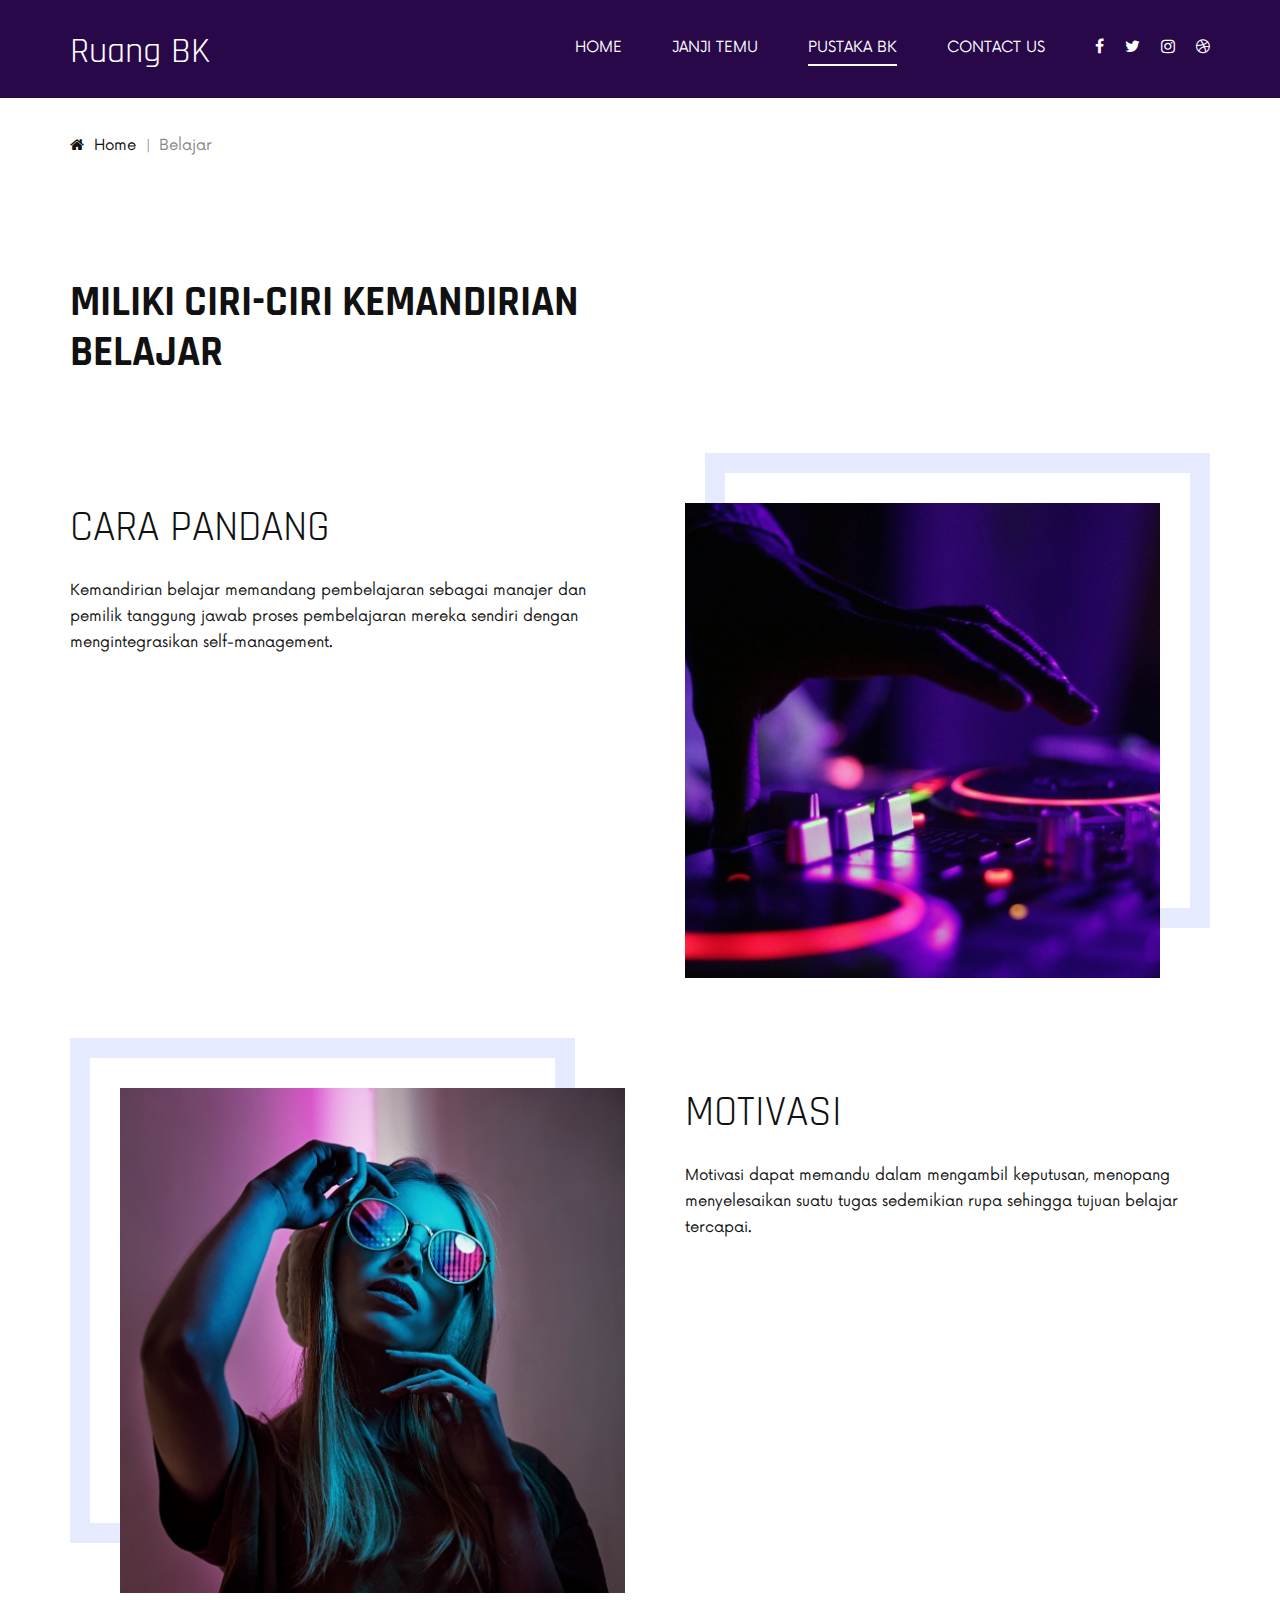
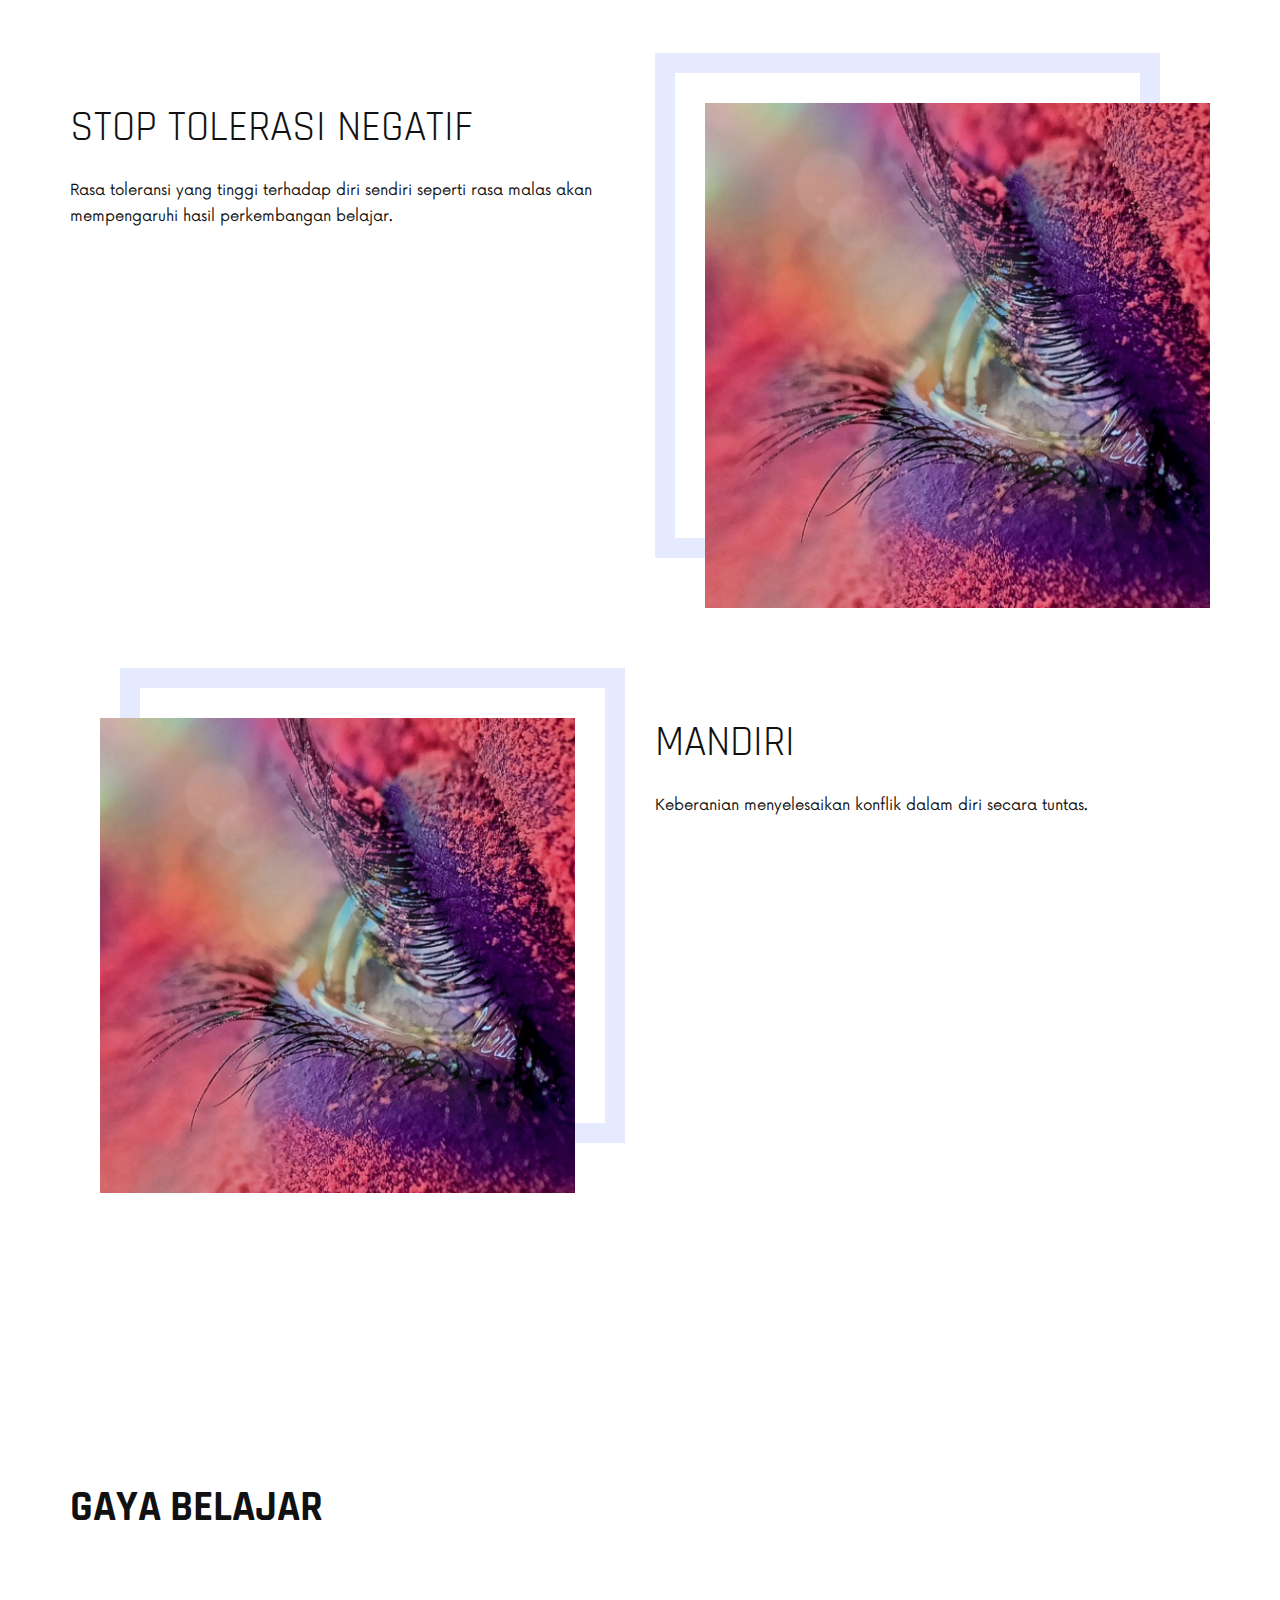
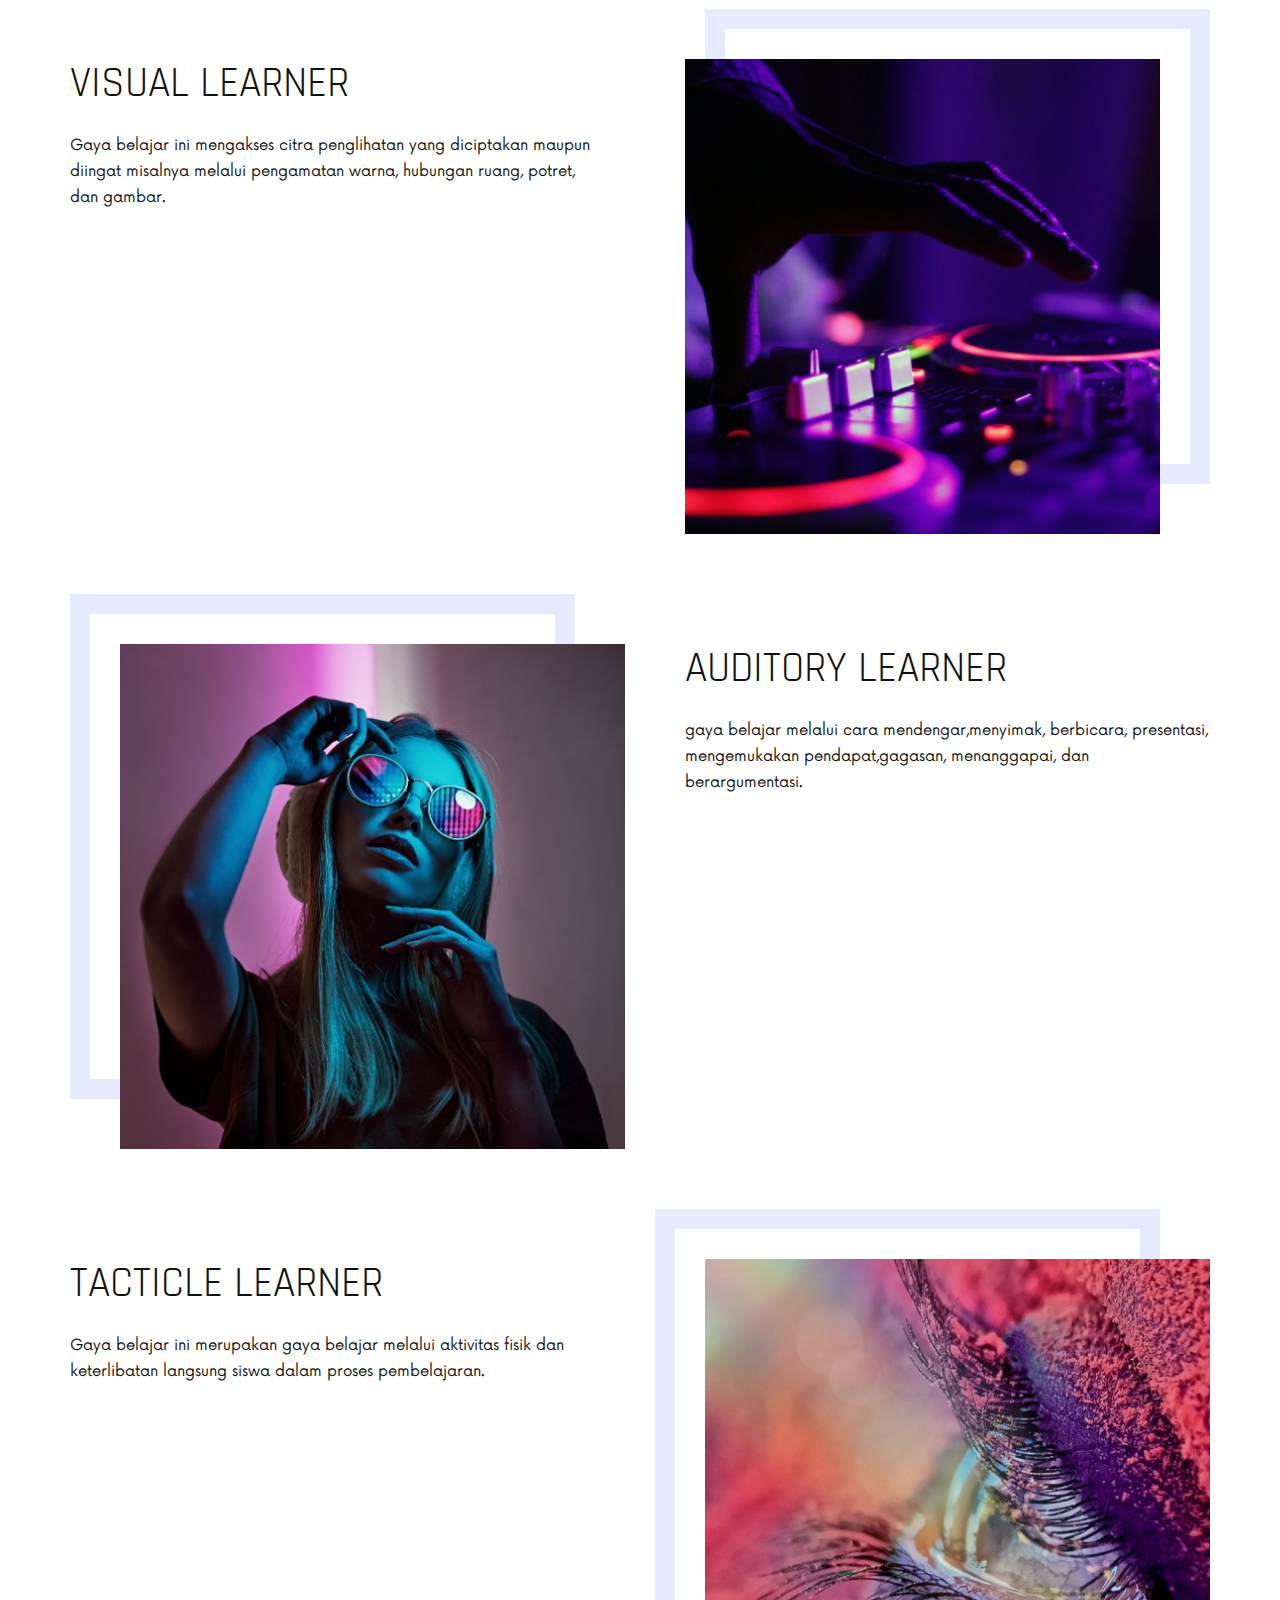
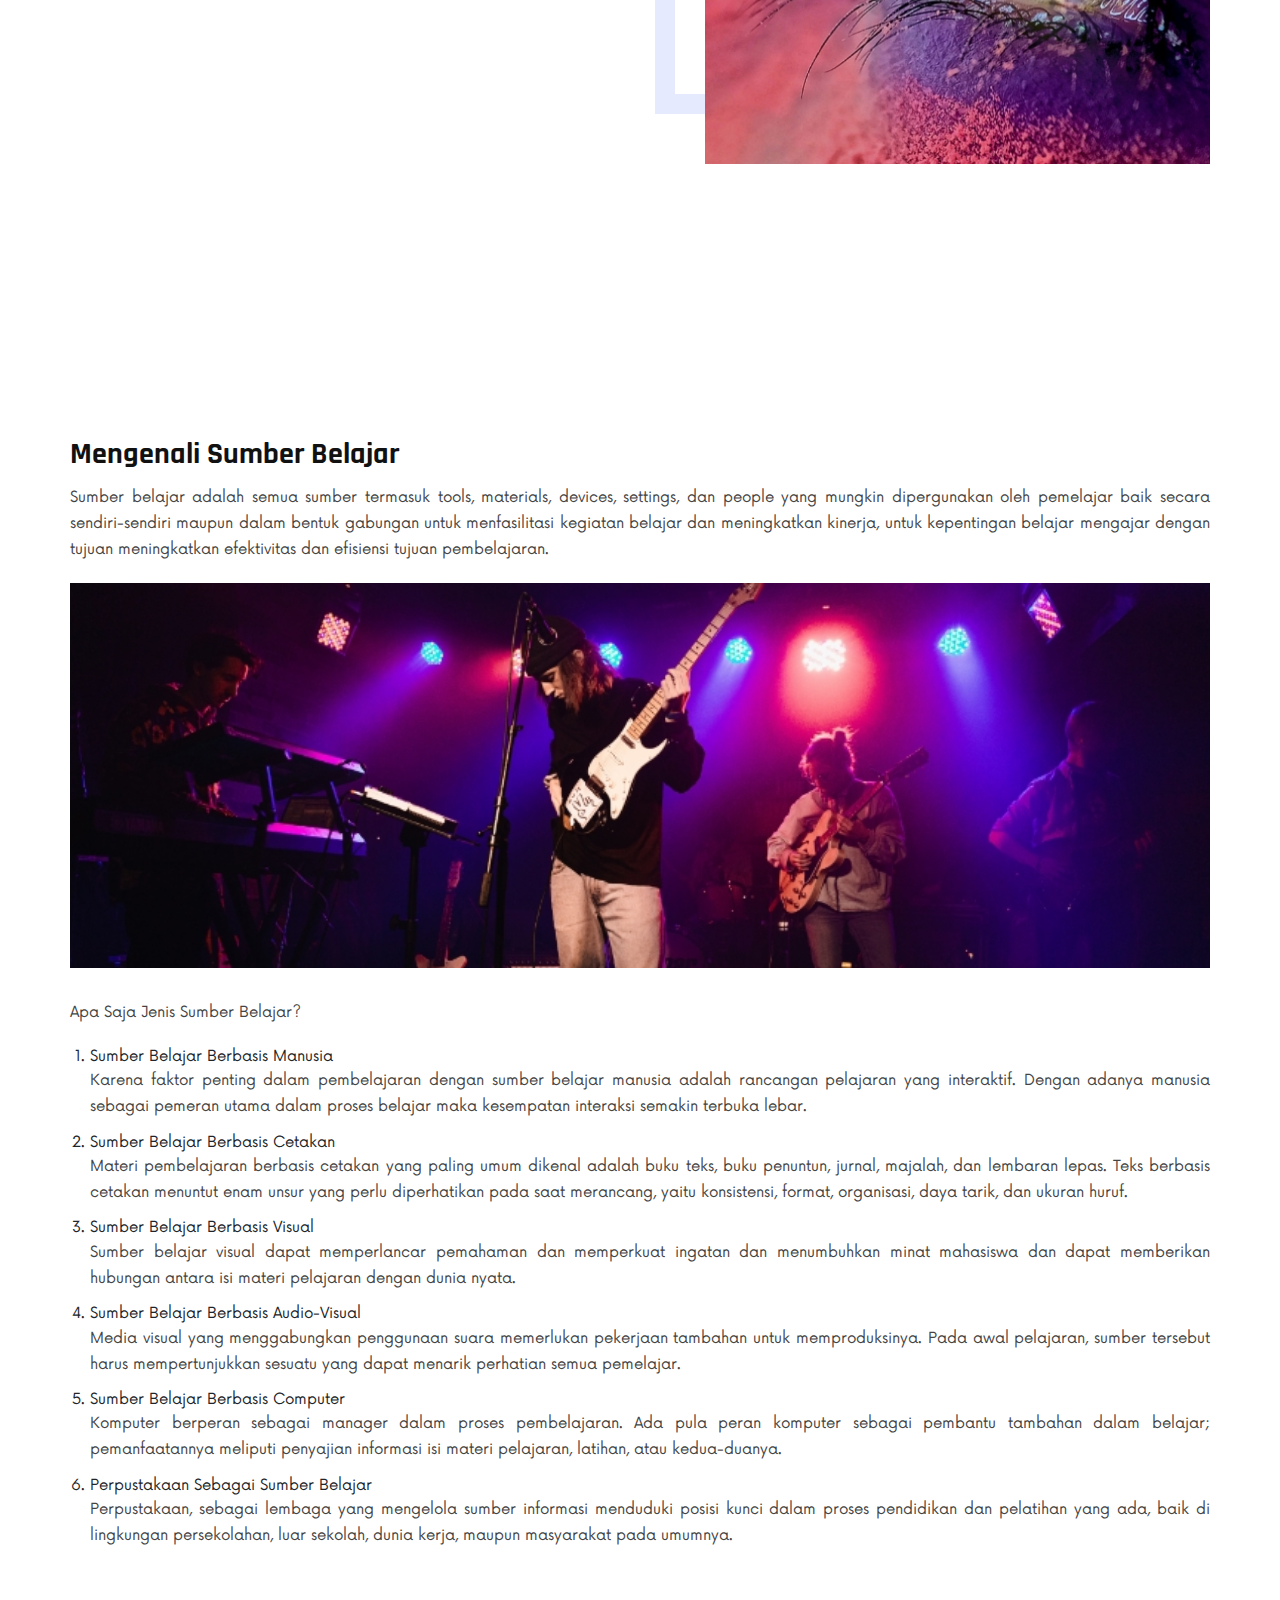
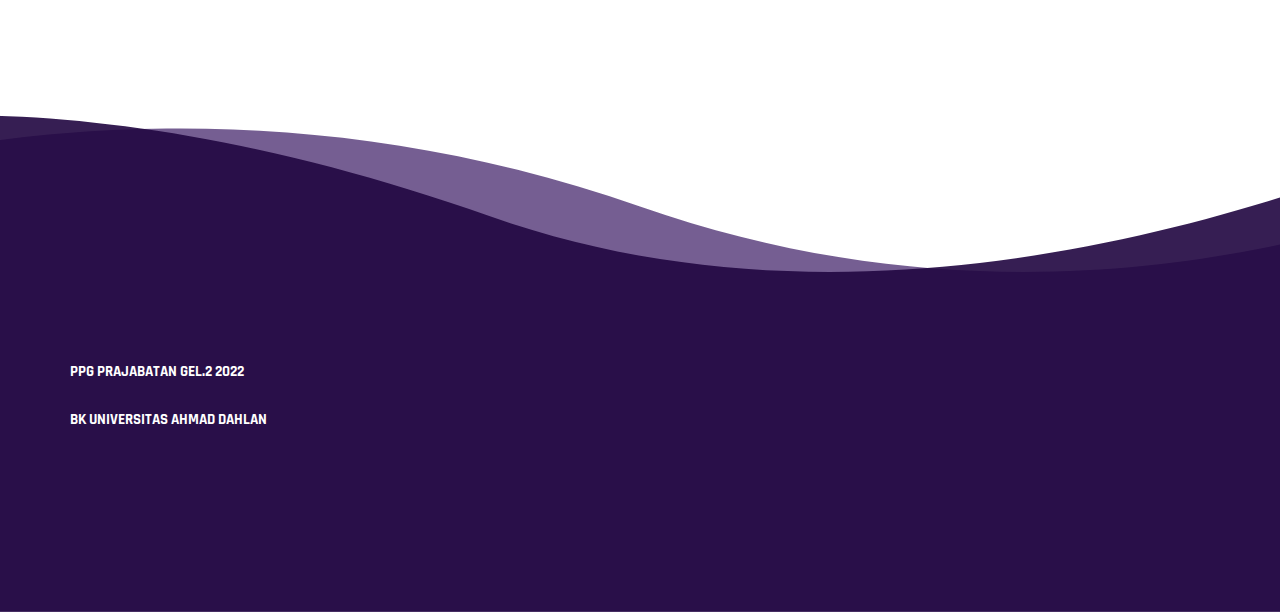
==== commit 343da965: "push lagi" ====
--- a/belajar.html
+++ b/belajar.html
@@ -365,40 +365,16 @@
     >
       <div class="container">
         <div class="row">
-          <div class="col-lg-3 col-md-6">
+          <div class="col-lg-12 col-md-12">
             <div class="footer__address">
               <ul>
                 <li>
-                  <i class="fa fa-phone"></i>
-                  <p>Phone</p>
-                  <h6>1-677-124-44227</h6>
+                  <h6>PPG PRAJABATAN GEL.2 2022</h6>
                 </li>
                 <li>
-                  <i class="fa fa-envelope"></i>
-                  <p>Email</p>
-                  <h6>DJ.Music@gmail.com</h6>
+                  <h6>BK UNIVERSITAS AHMAD DAHLAN</h6>
                 </li>
               </ul>
-            </div>
-          </div>
-          <div class="col-lg-4 offset-lg-1 col-md-6">
-            <div class="footer__social">
-              <h2>DJoz</h2>
-              <div class="footer__social__links">
-                <a href="#"><i class="fa fa-facebook"></i></a>
-                <a href="#"><i class="fa fa-twitter"></i></a>
-                <a href="#"><i class="fa fa-instagram"></i></a>
-                <a href="#"><i class="fa fa-dribbble"></i></a>
-              </div>
-            </div>
-          </div>
-          <div class="col-lg-3 offset-lg-1 col-md-6">
-            <div class="footer__newslatter">
-              <h4>Stay With me</h4>
-              <form action="#">
-                <input type="text" placeholder="Email" />
-                <button type="submit"><i class="fa fa-send-o"></i></button>
-              </form>
             </div>
           </div>
         </div>
--- a/css/style.css
+++ b/css/style.css
@@ -1052,7 +1052,7 @@
 
 .footer__address ul li {
   list-style: none;
-  padding-left: 70px;
+  padding-left: 0px;
   position: relative;
   margin-bottom: 30px;
 }
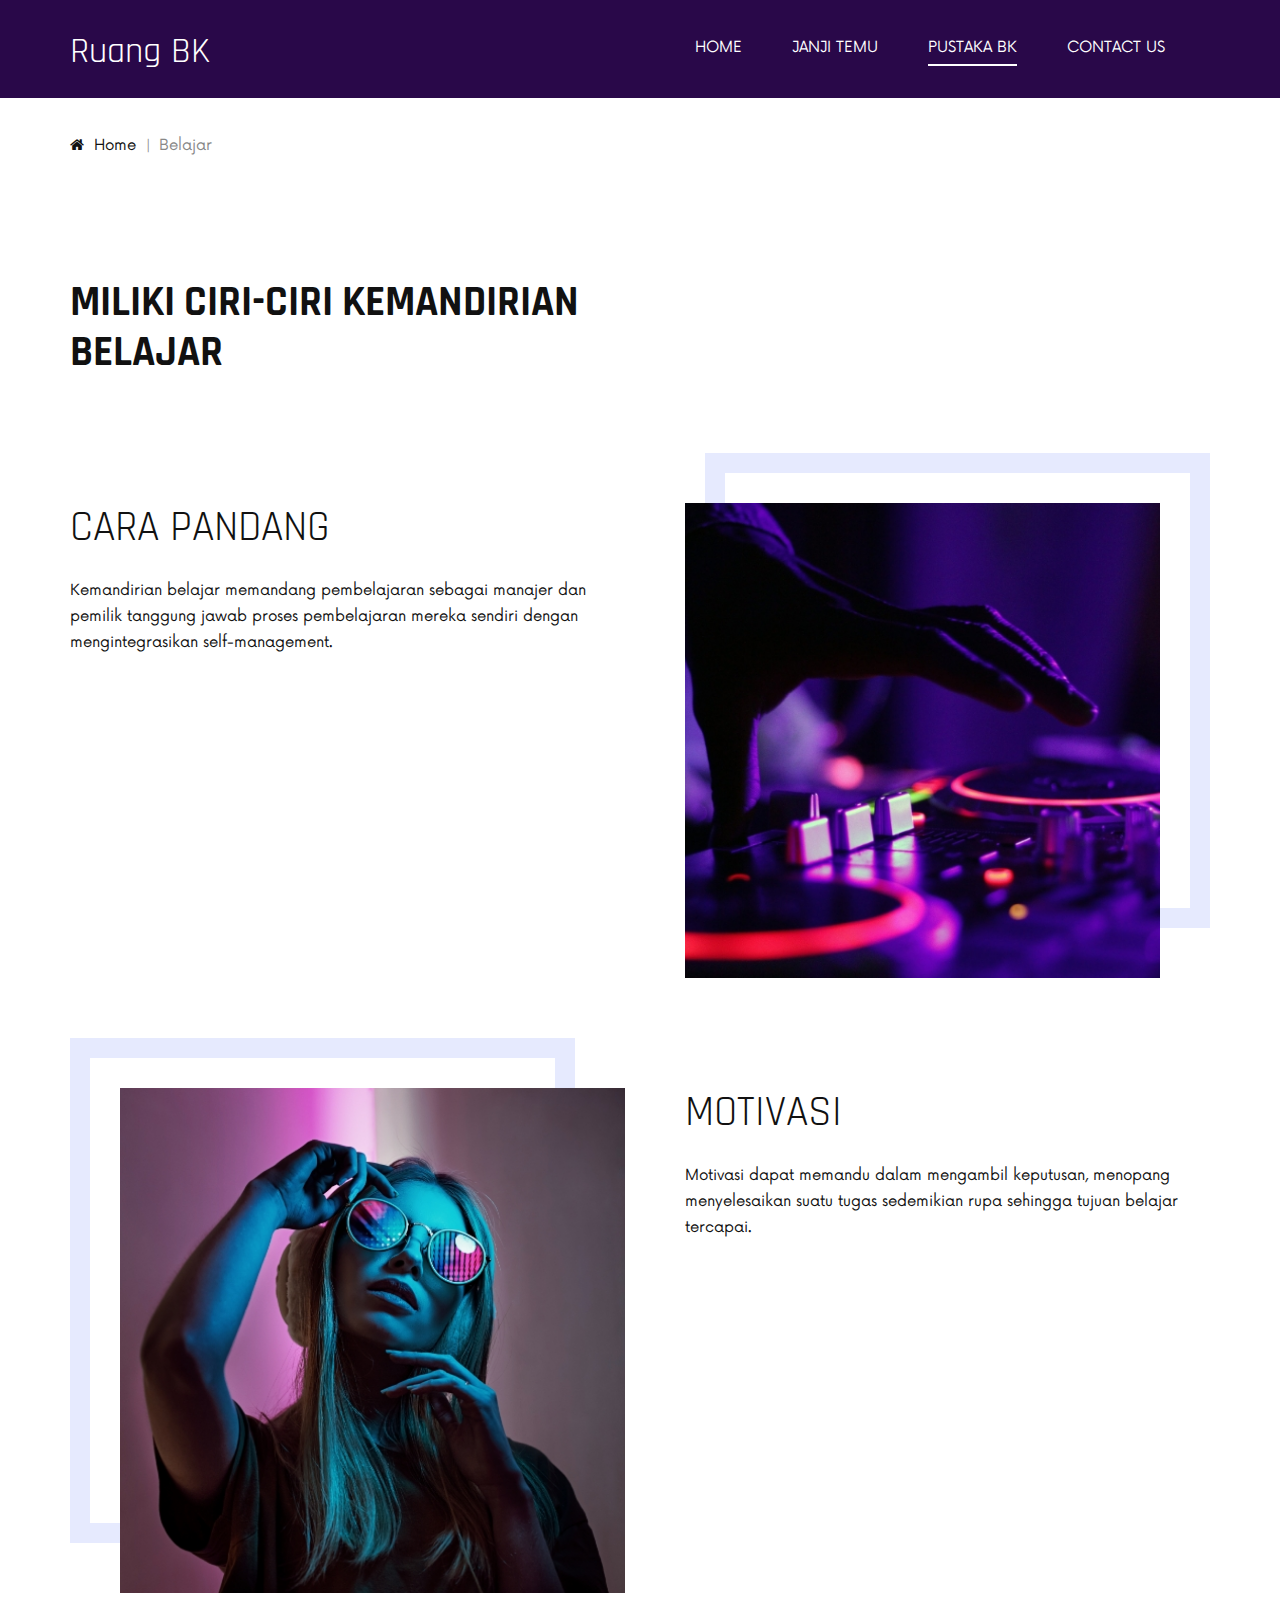
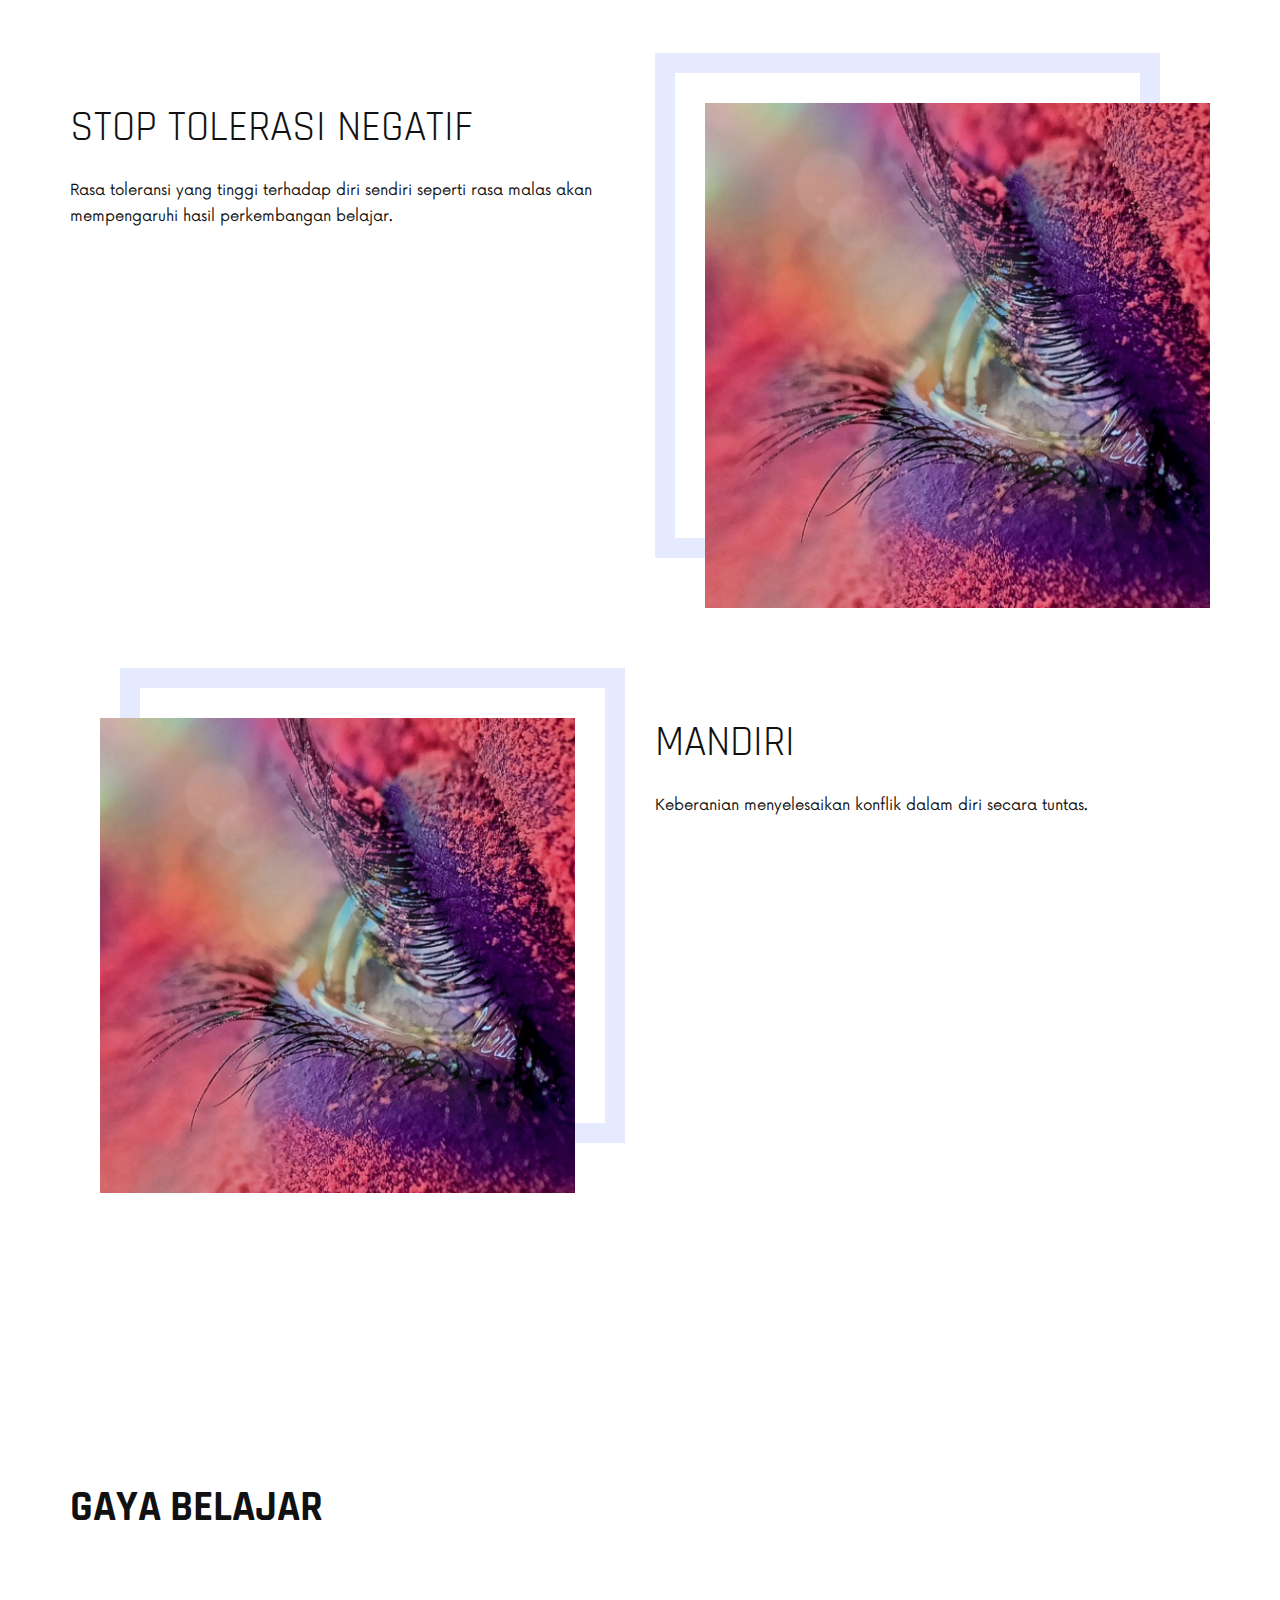
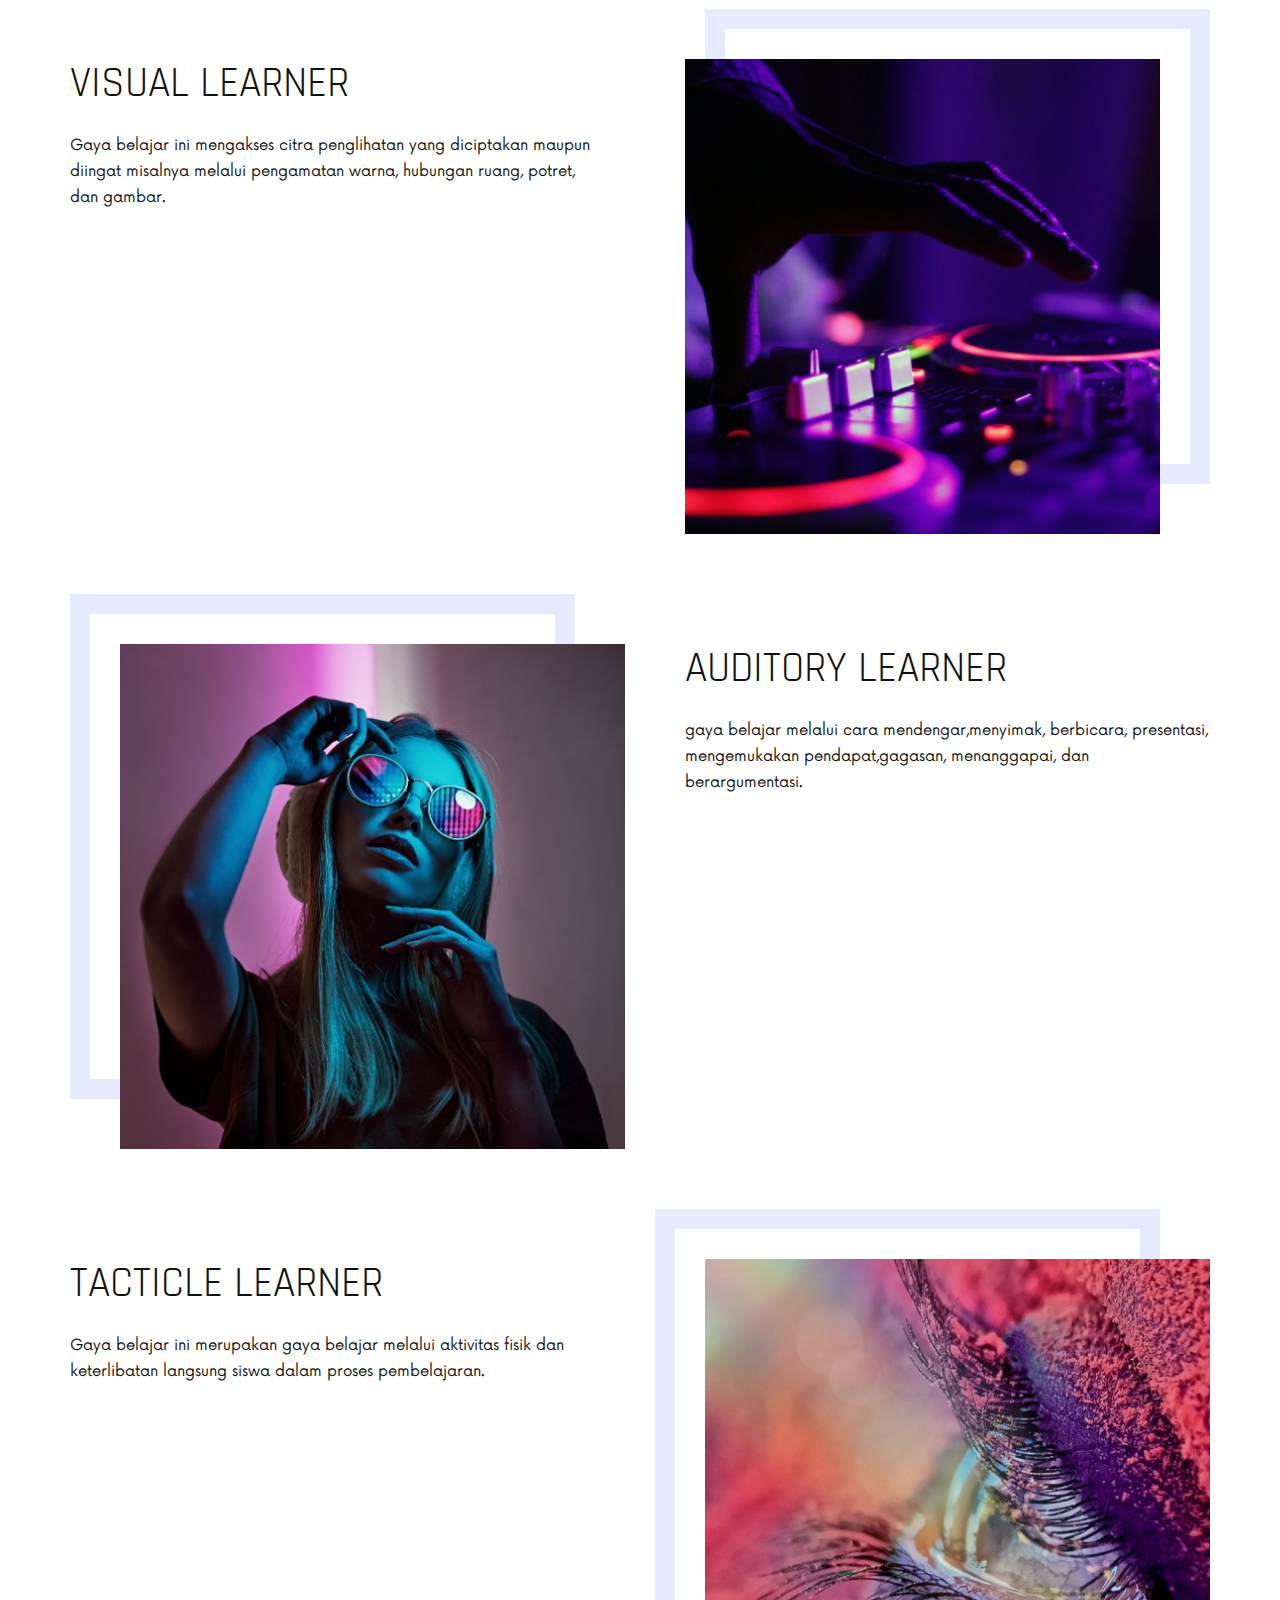
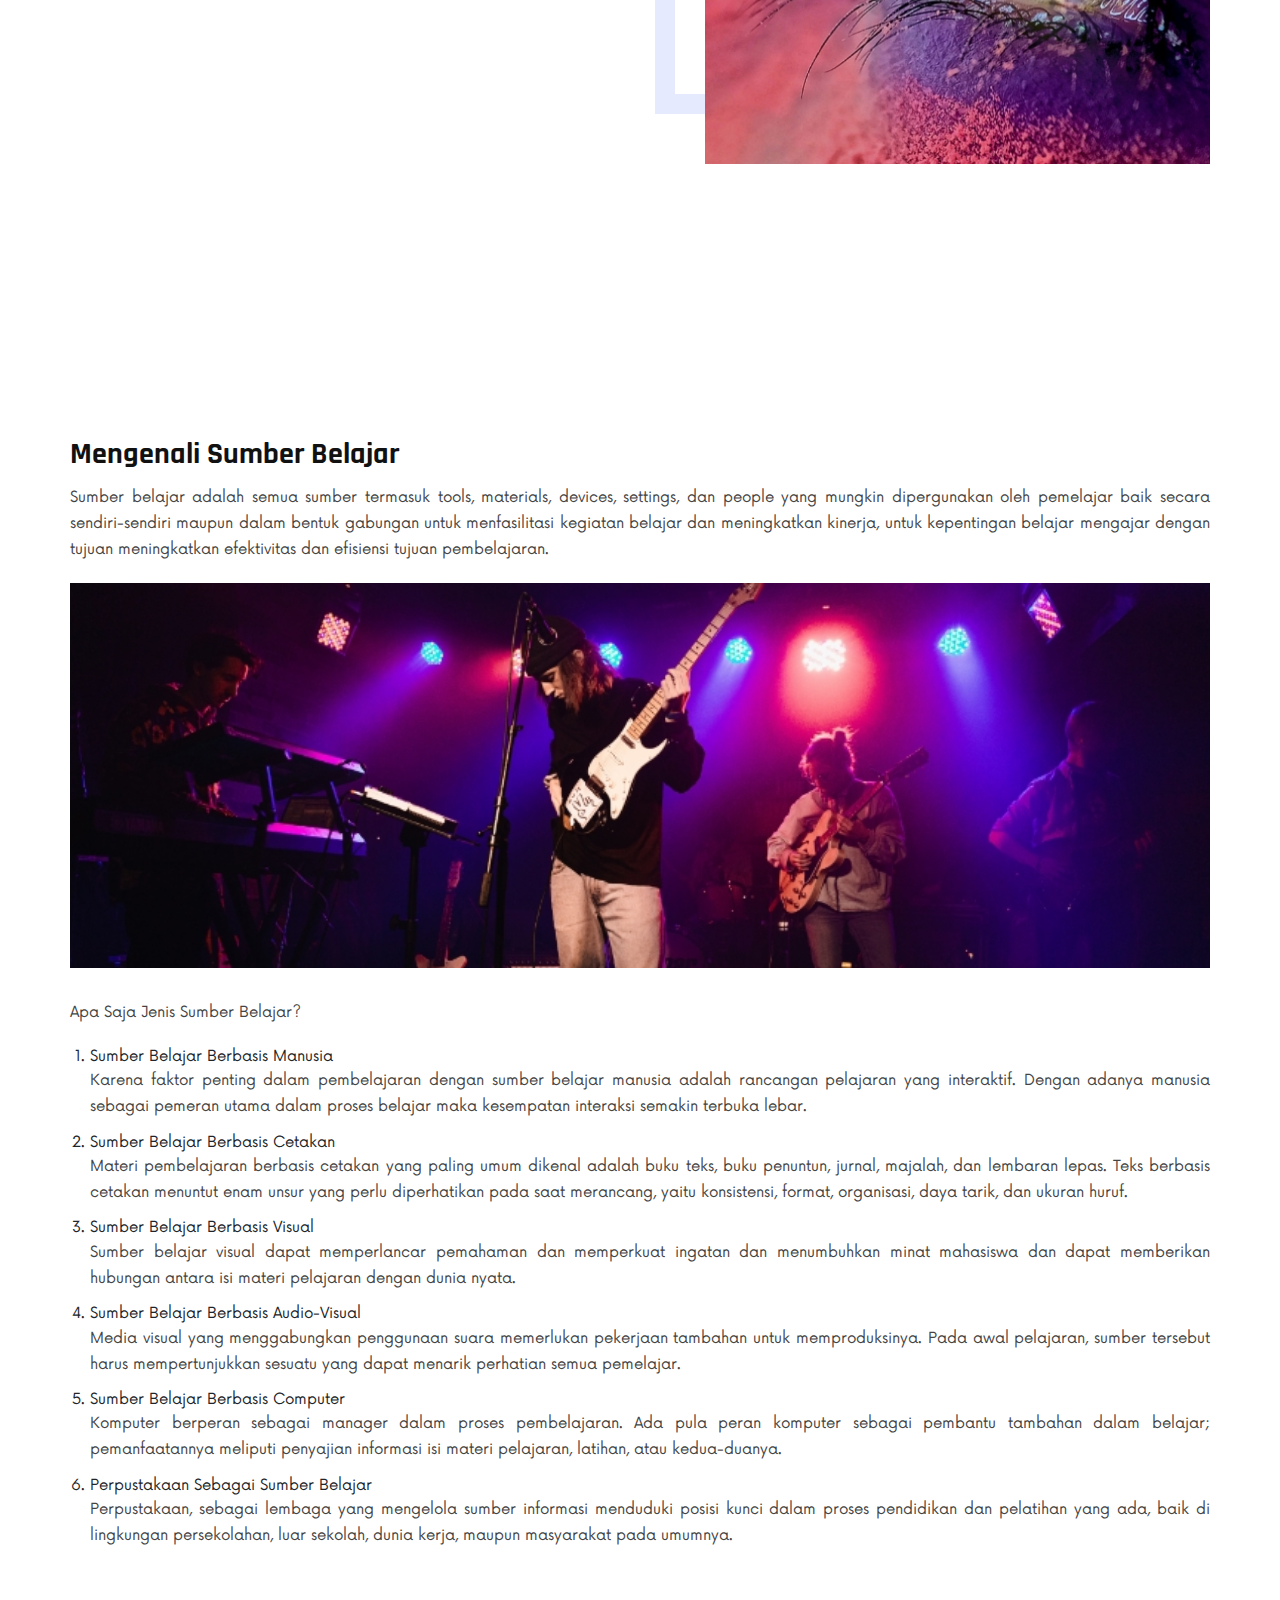
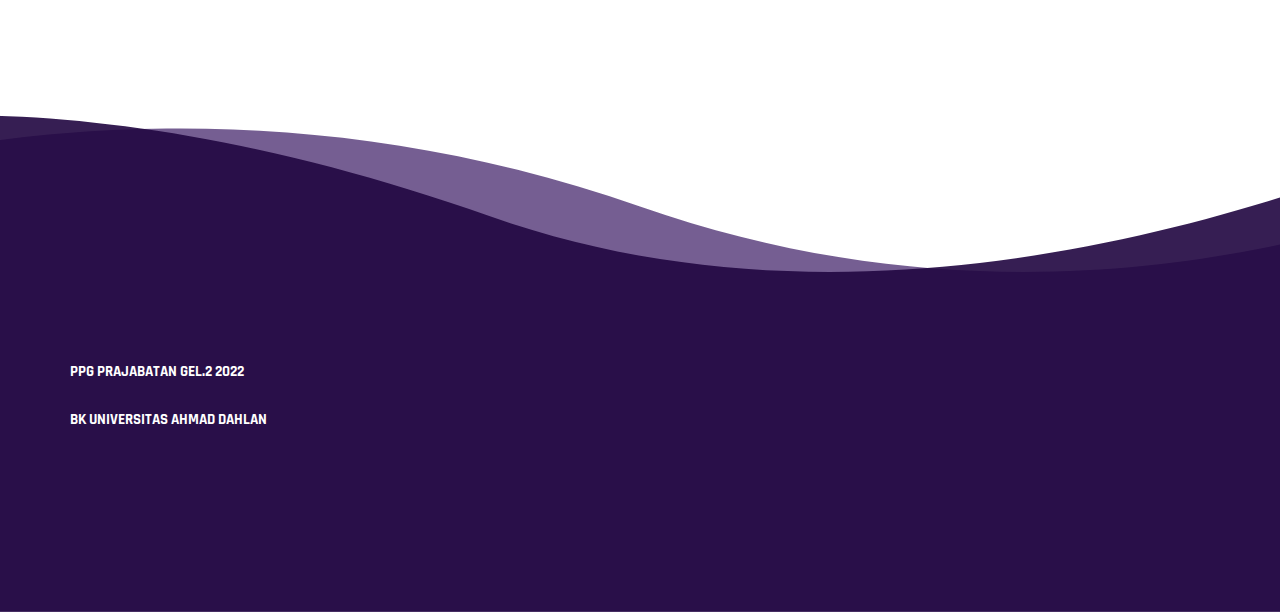
==== commit 6b94581e: "push shshsh" ====
--- a/belajar.html
+++ b/belajar.html
@@ -63,12 +63,6 @@
                   <li><a href="./contact.html">Contact Us</a></li>
                 </ul>
               </nav>
-              <div class="header__right__social">
-                <a href="#"><i class="fa fa-facebook"></i></a>
-                <a href="#"><i class="fa fa-twitter"></i></a>
-                <a href="#"><i class="fa fa-instagram"></i></a>
-                <a href="#"><i class="fa fa-dribbble"></i></a>
-              </div>
             </div>
           </div>
         </div>
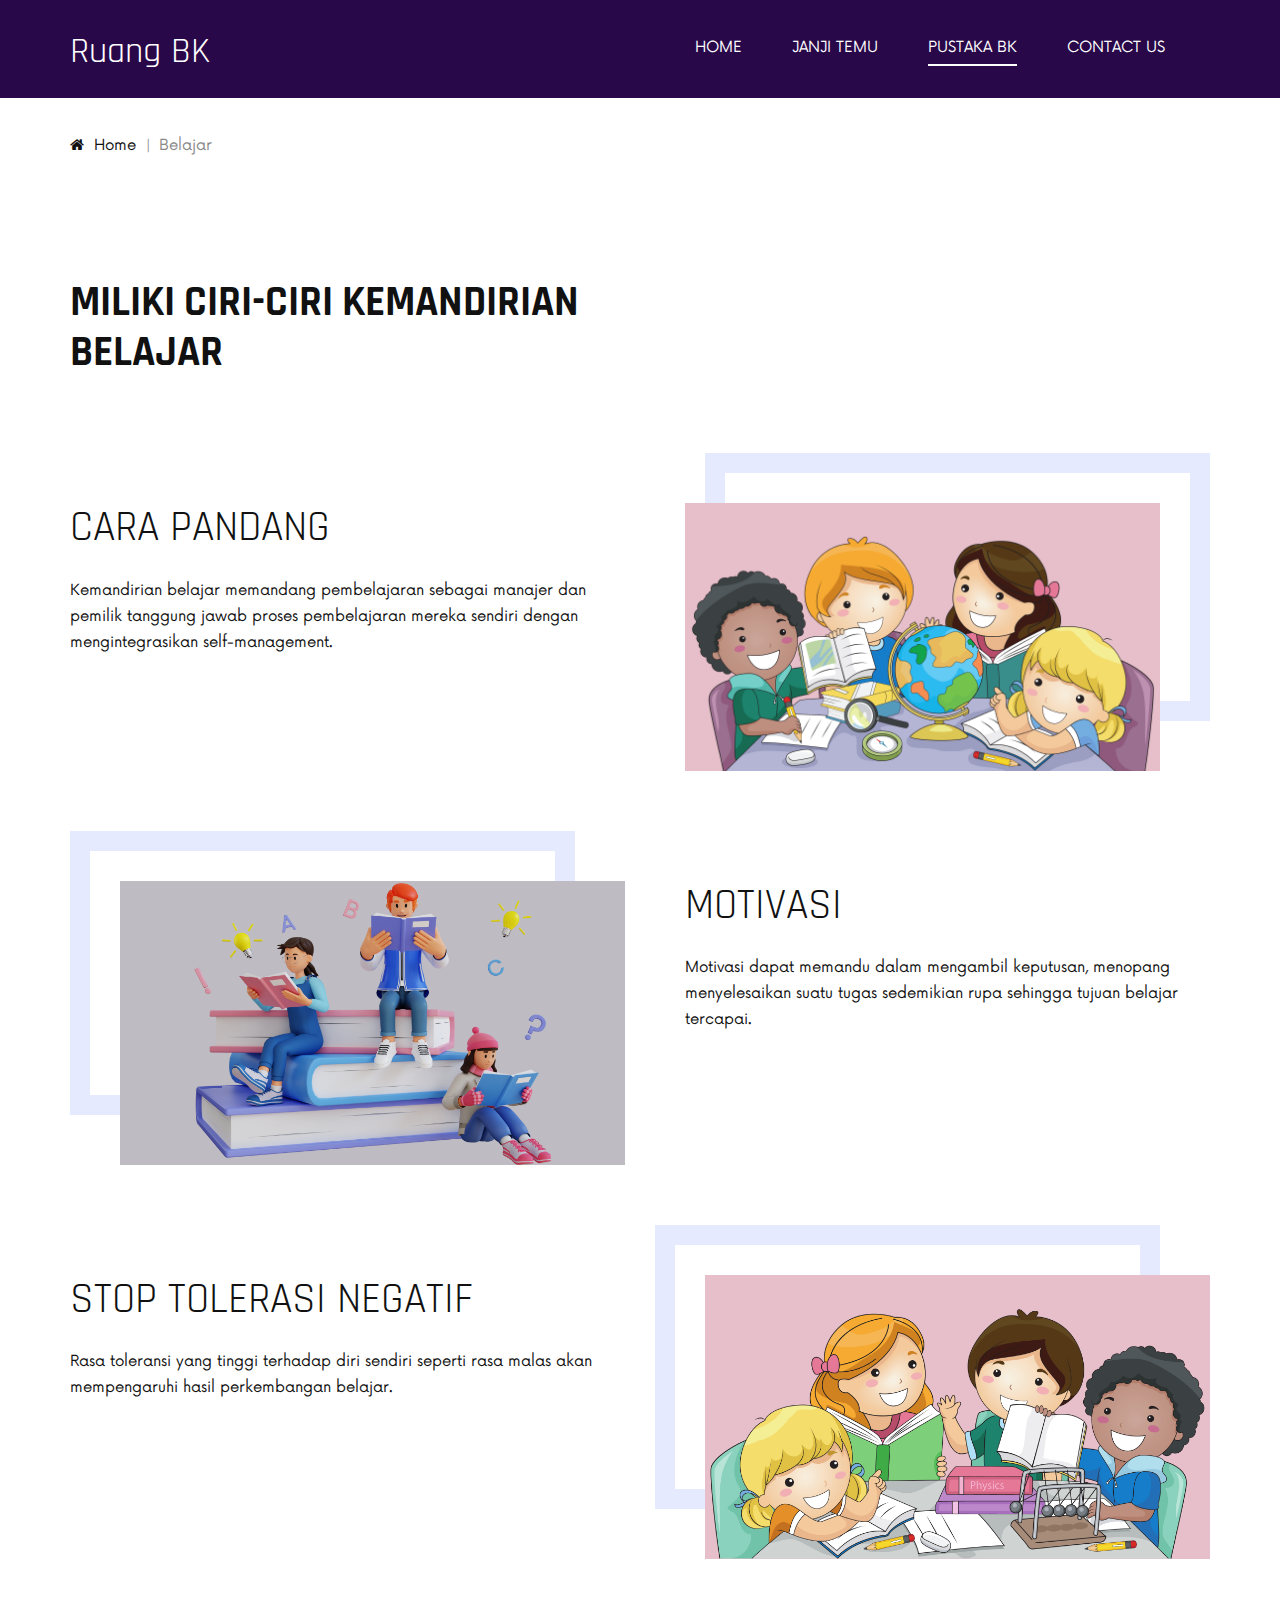
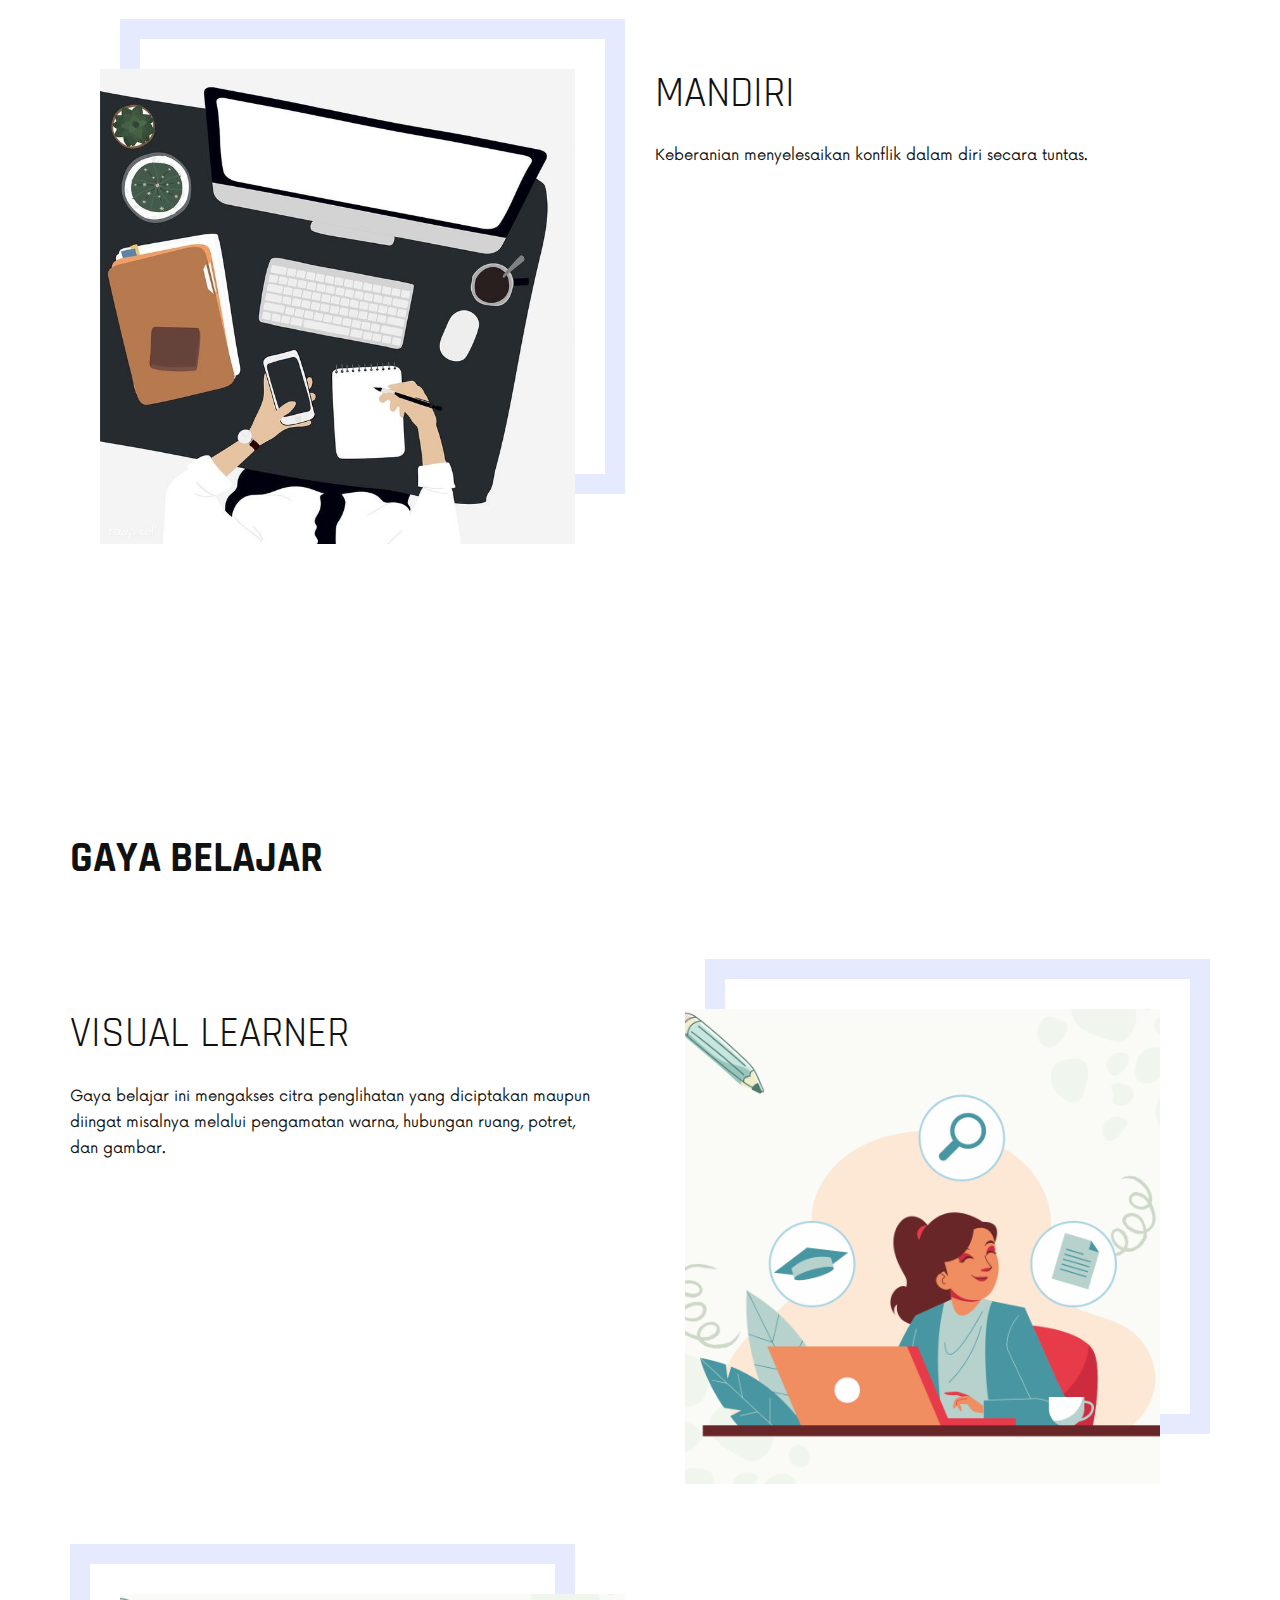
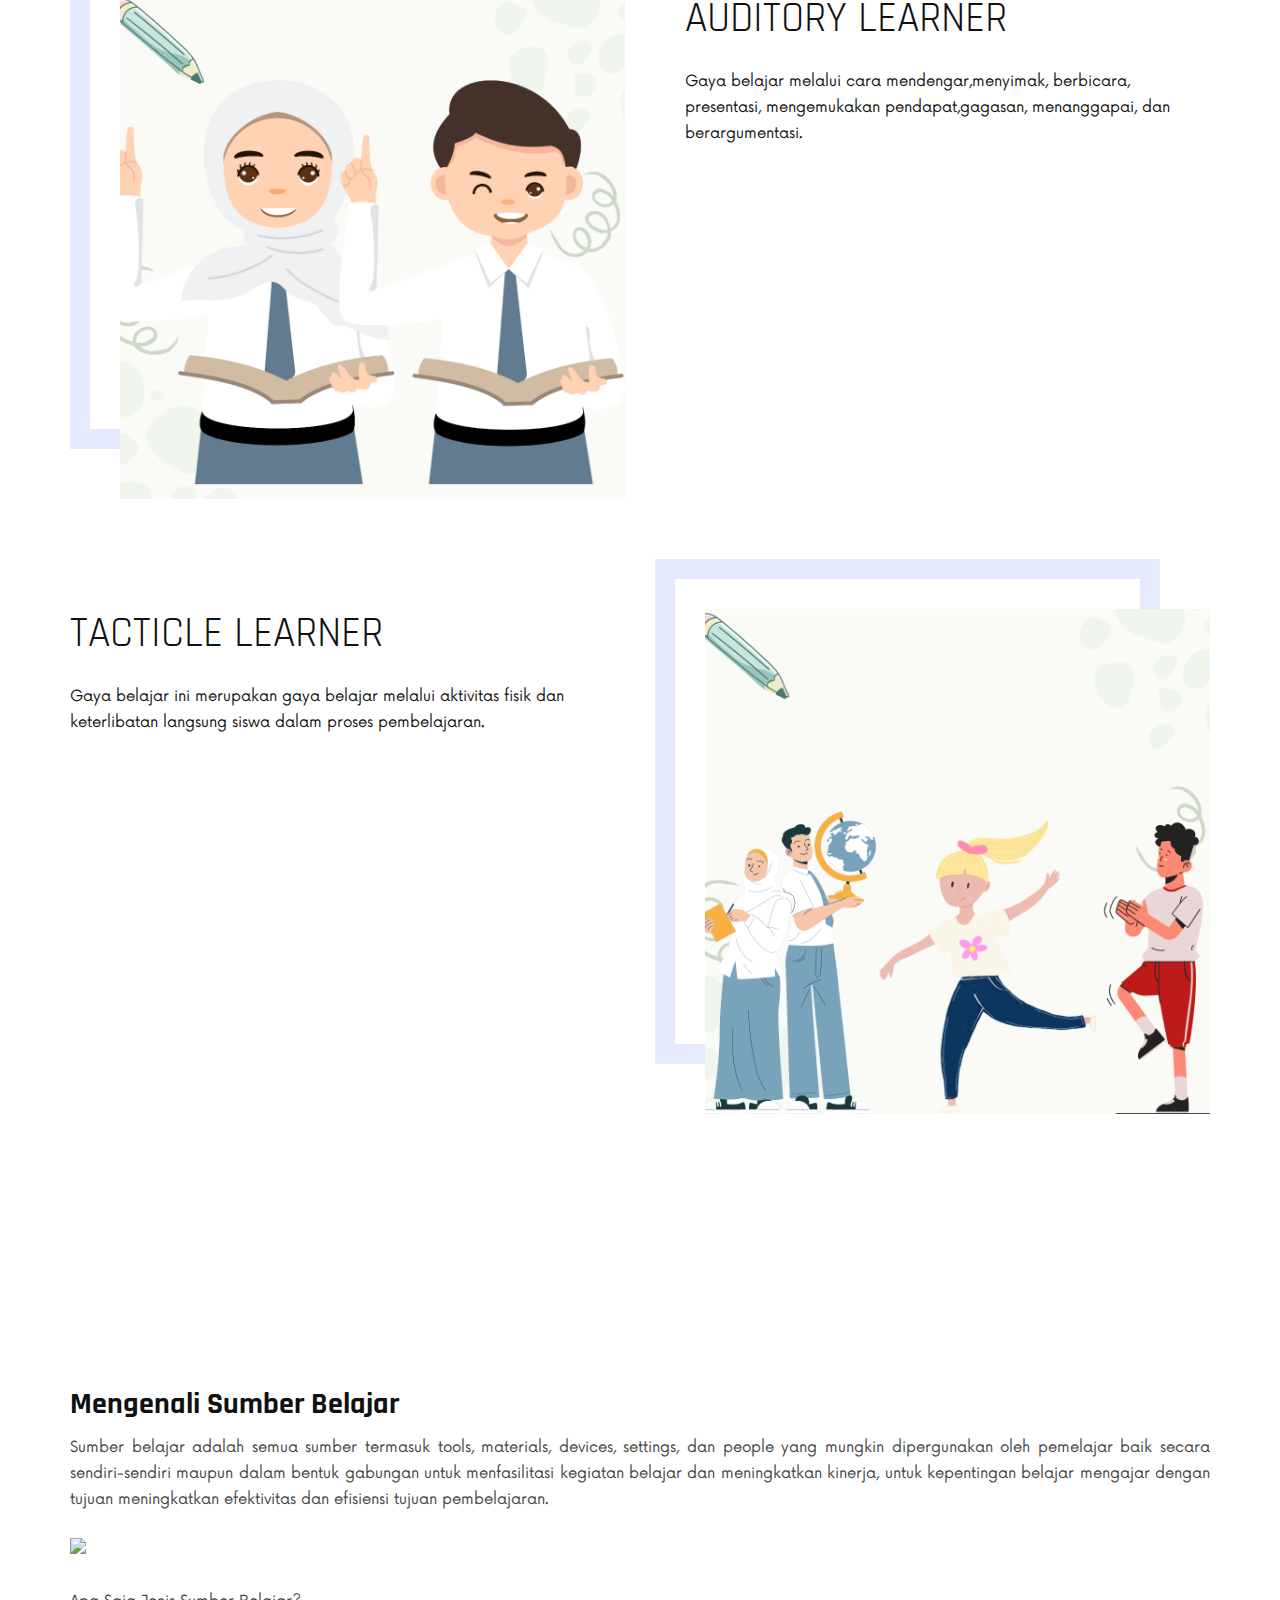
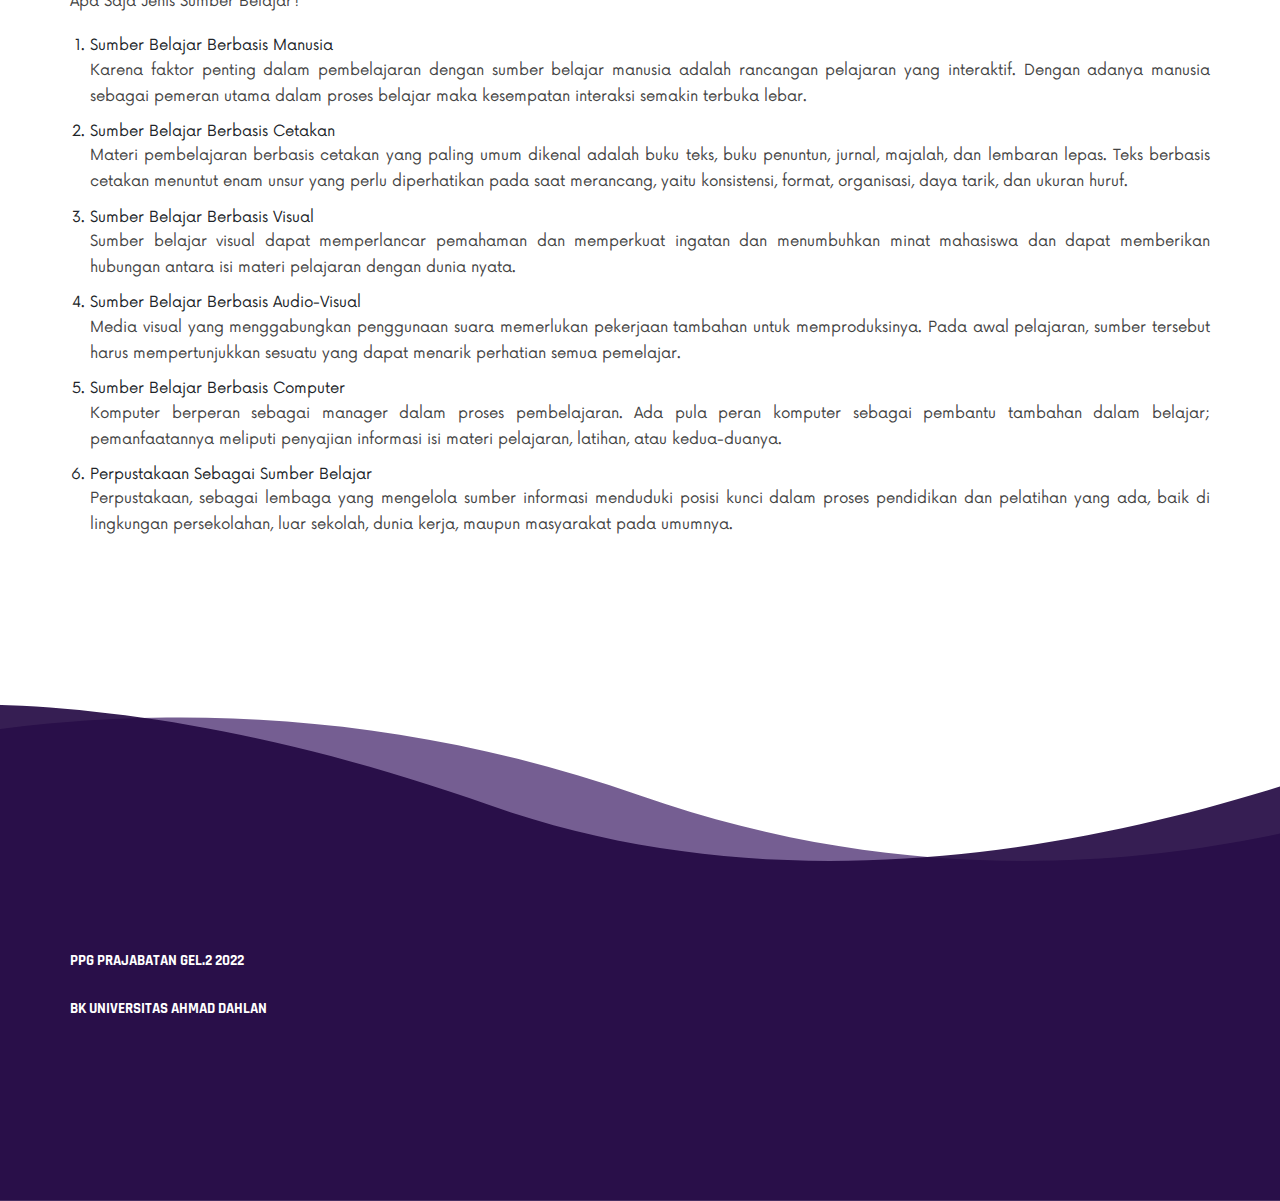
==== commit 38929182: "pushh" ====
--- a/belajar.html
+++ b/belajar.html
@@ -119,7 +119,7 @@
           </div>
           <div class="col-lg-6 order-lg-2">
             <div class="tours__item__pic">
-              <img src="img/tours/tour-1.jpg" alt="" />
+              <img src="img/CaraPandang.png" alt="" />
             </div>
           </div>
           <!-- 2.	Intelektual -->
@@ -137,7 +137,7 @@
           </div>
           <div class="col-lg-6 order-lg-3">
             <div class="tours__item__pic tours__item__pic--left">
-              <img src="img/tours/tour-2.jpg" alt="" />
+              <img src="img/Motivasi.png" alt="" />
             </div>
           </div>
           <!-- 3.	Sosial -->
@@ -154,7 +154,7 @@
           </div>
           <div class="col-lg-6 order-lg-6">
             <div class="tours__item__pic tours__item__pic--left">
-              <img src="img/tours/tour-3.jpg" alt="" />
+              <img src="img/tolerans-negatif.png" alt="" />
             </div>
           </div>
           <!-- End -->
@@ -171,7 +171,7 @@
           </div>
           <div class="col-lg-6 order-lg-7">
             <div class="tours__item__pic tours__item__pic--right">
-              <img src="img/tours/tour-3.jpg" alt="" />
+              <img src="img/belajar-mandiri.JPG" alt="" />
             </div>
           </div>
           <!-- End -->
@@ -212,7 +212,7 @@
           </div>
           <div class="col-lg-6 order-lg-2">
             <div class="tours__item__pic">
-              <img src="img/tours/tour-1.jpg" alt="" />
+              <img src="img/Visual.png" alt="" />
             </div>
           </div>
           <!-- 2.	Intelektual -->
@@ -221,7 +221,7 @@
               <h2>Auditory Learner</h2>
               <div class="tours__text__desc">
                 <p>
-                  gaya belajar melalui cara mendengar,menyimak, berbicara,
+                  Gaya belajar melalui cara mendengar,menyimak, berbicara,
                   presentasi, mengemukakan pendapat,gagasan, menanggapai, dan
                   berargumentasi.
                 </p>
@@ -230,7 +230,7 @@
           </div>
           <div class="col-lg-6 order-lg-3">
             <div class="tours__item__pic tours__item__pic--left">
-              <img src="img/tours/tour-2.jpg" alt="" />
+              <img src="img/Auditori.png" alt="" />
             </div>
           </div>
           <!-- 3.	Sosial -->
@@ -248,7 +248,7 @@
           </div>
           <div class="col-lg-6 order-lg-6">
             <div class="tours__item__pic tours__item__pic--left">
-              <img src="img/tours/tour-3.jpg" alt="" />
+              <img src="img/tacticle.png" alt="" />
             </div>
           </div>
           <!-- End -->
@@ -277,10 +277,14 @@
                     efisiensi tujuan pembelajaran.
                   </p>
                 </div>
-                <div
+                <!-- <div
                   class="blog__details__item__pic set-bg"
-                  data-setbg="img/blog/details/details-pic.jpg"
-                ></div>
+                  data-setbg="img/BELAJAR-LANDSCAPE.JPG"
+                ></div> -->
+                <img
+                  src="img/BELAJAR-LANDSCAPE.JPG"
+                  style="width: 100%; height: auto"
+                />
               </div>
               <div class="blog__details__desc">
                 <p>Apa Saja Jenis Sumber Belajar?</p>
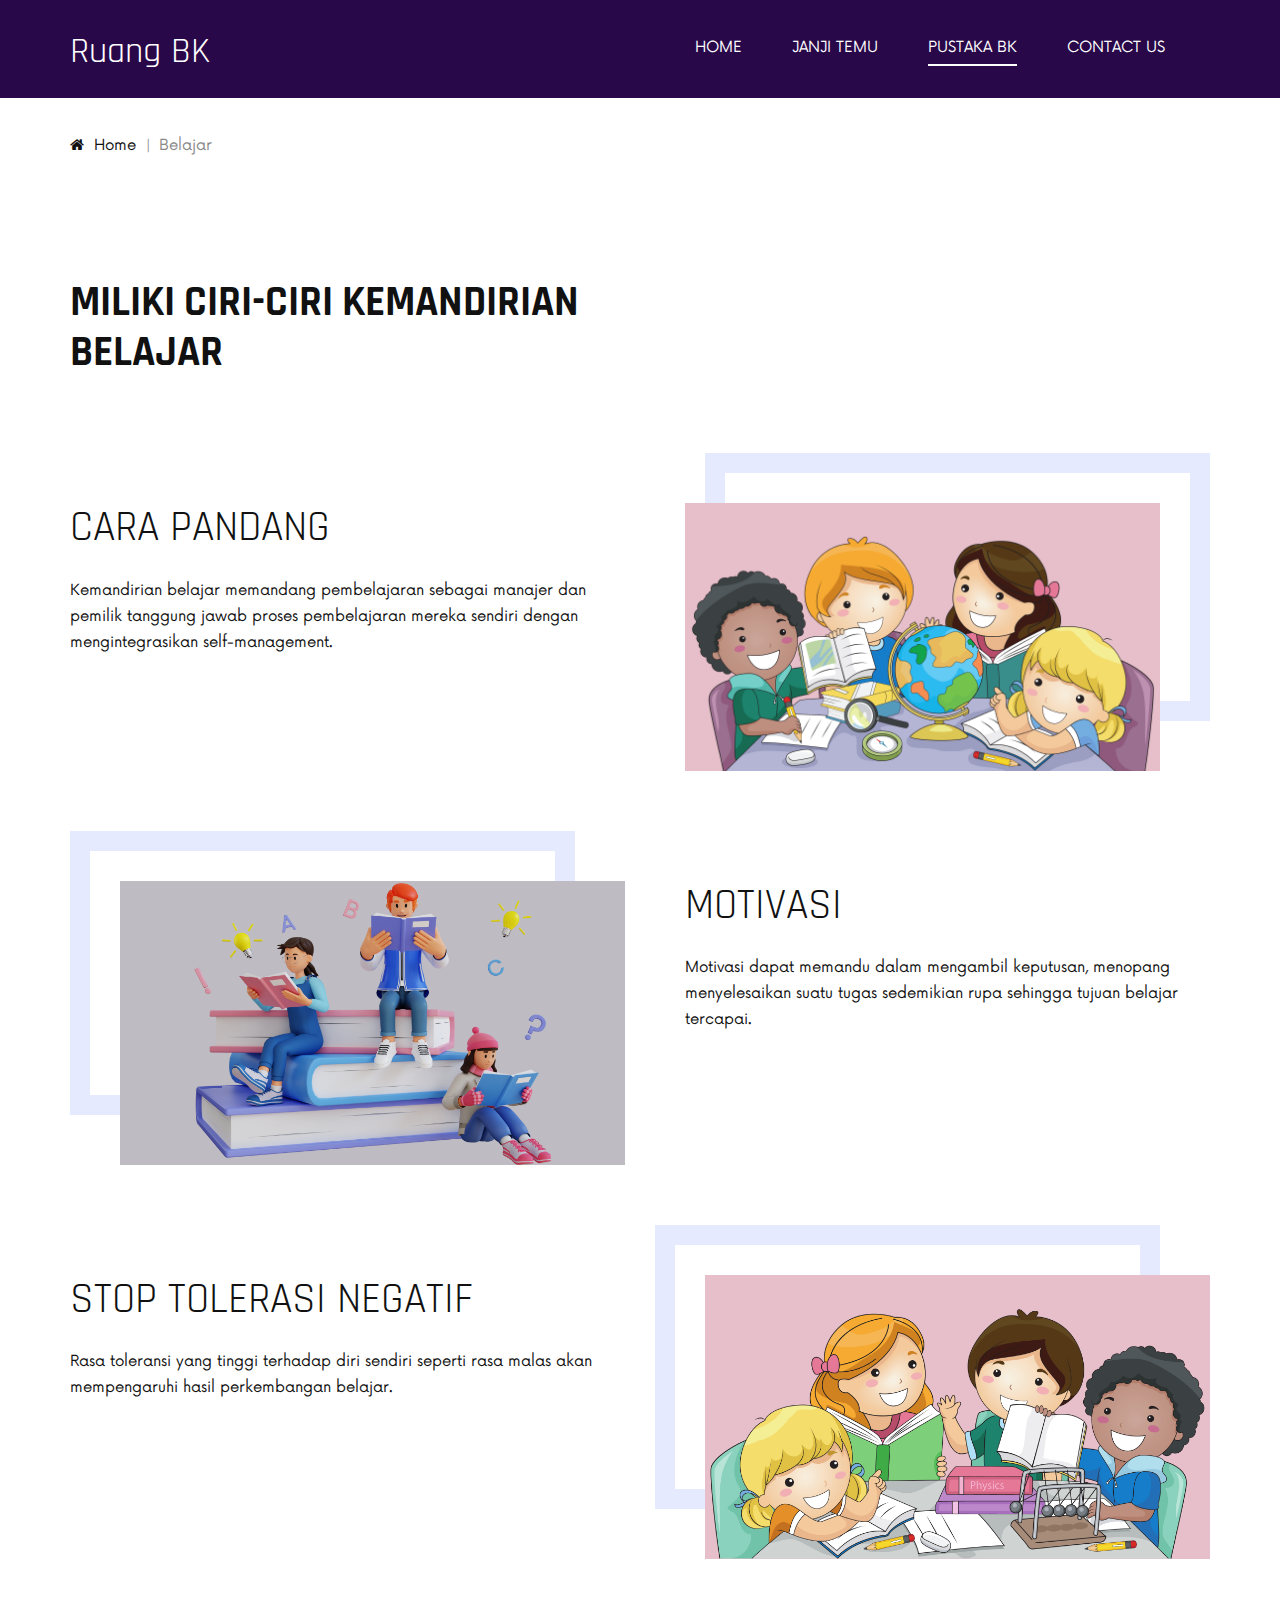
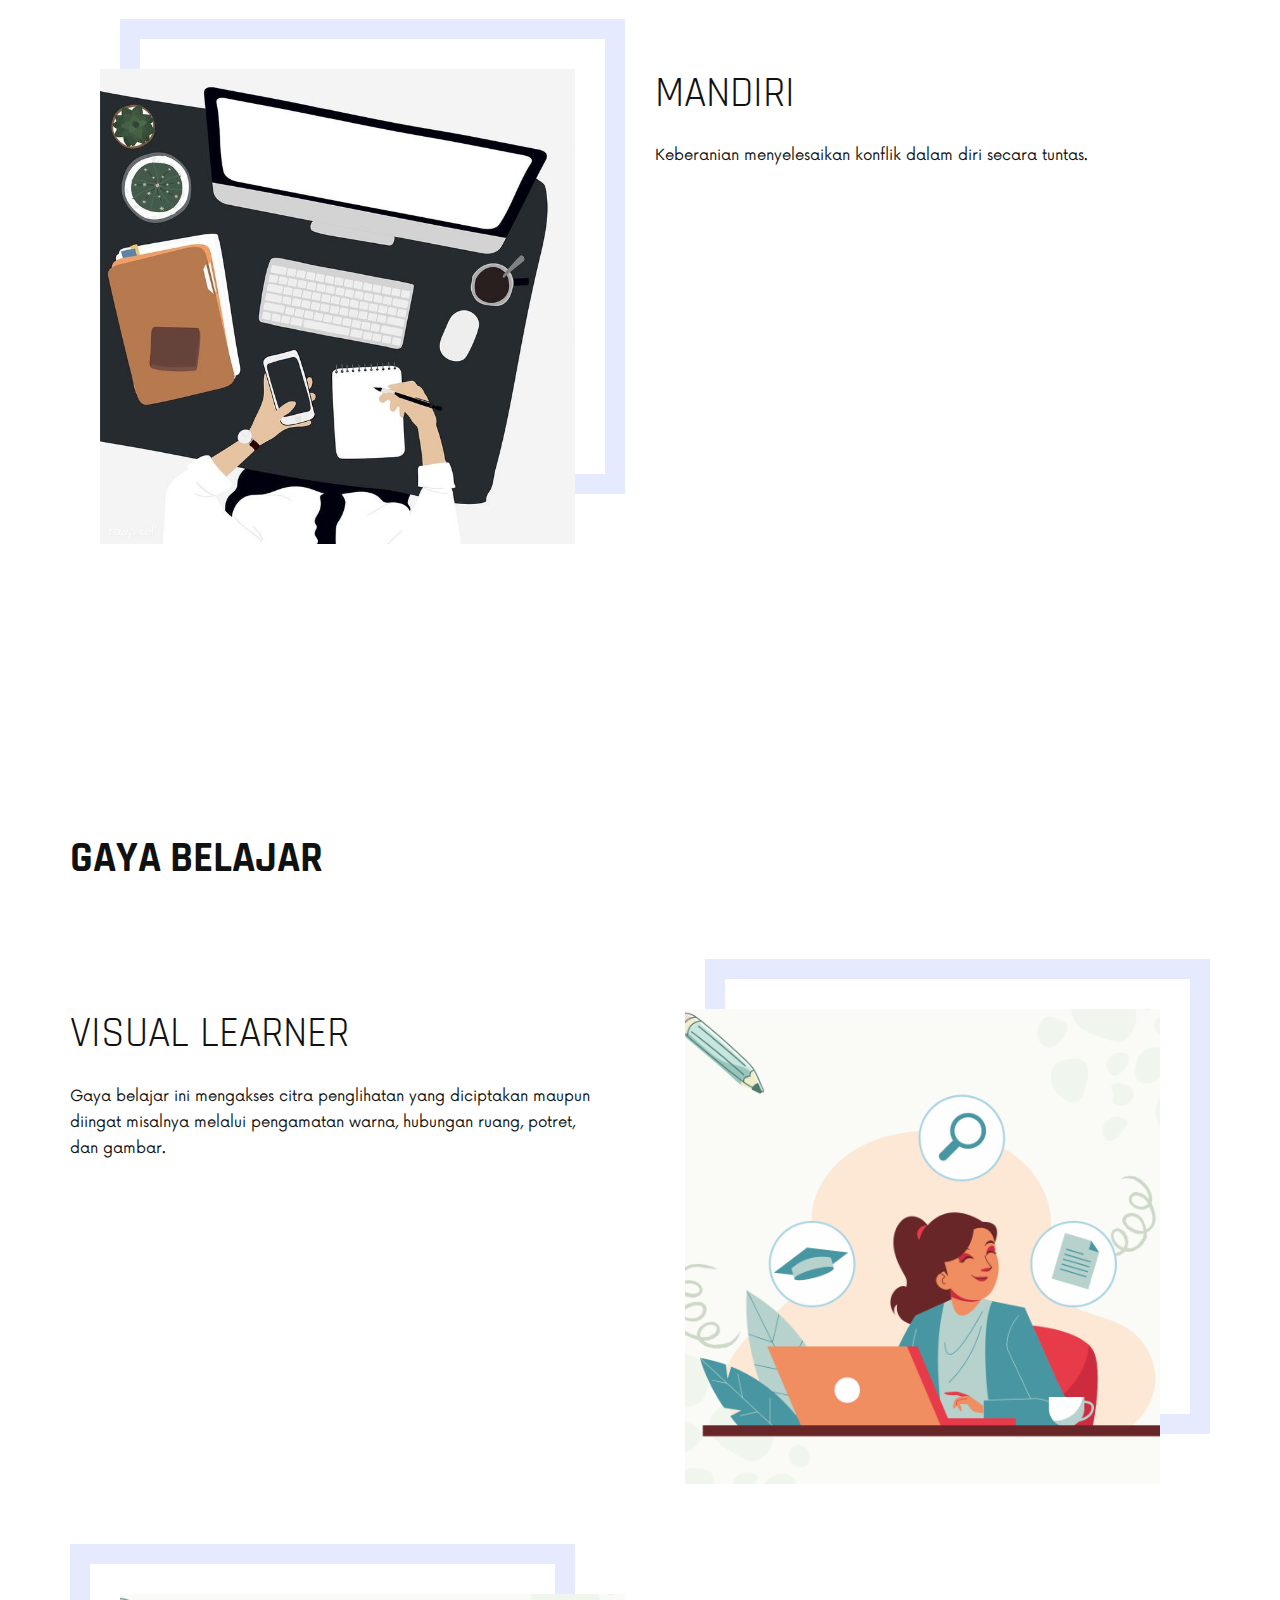
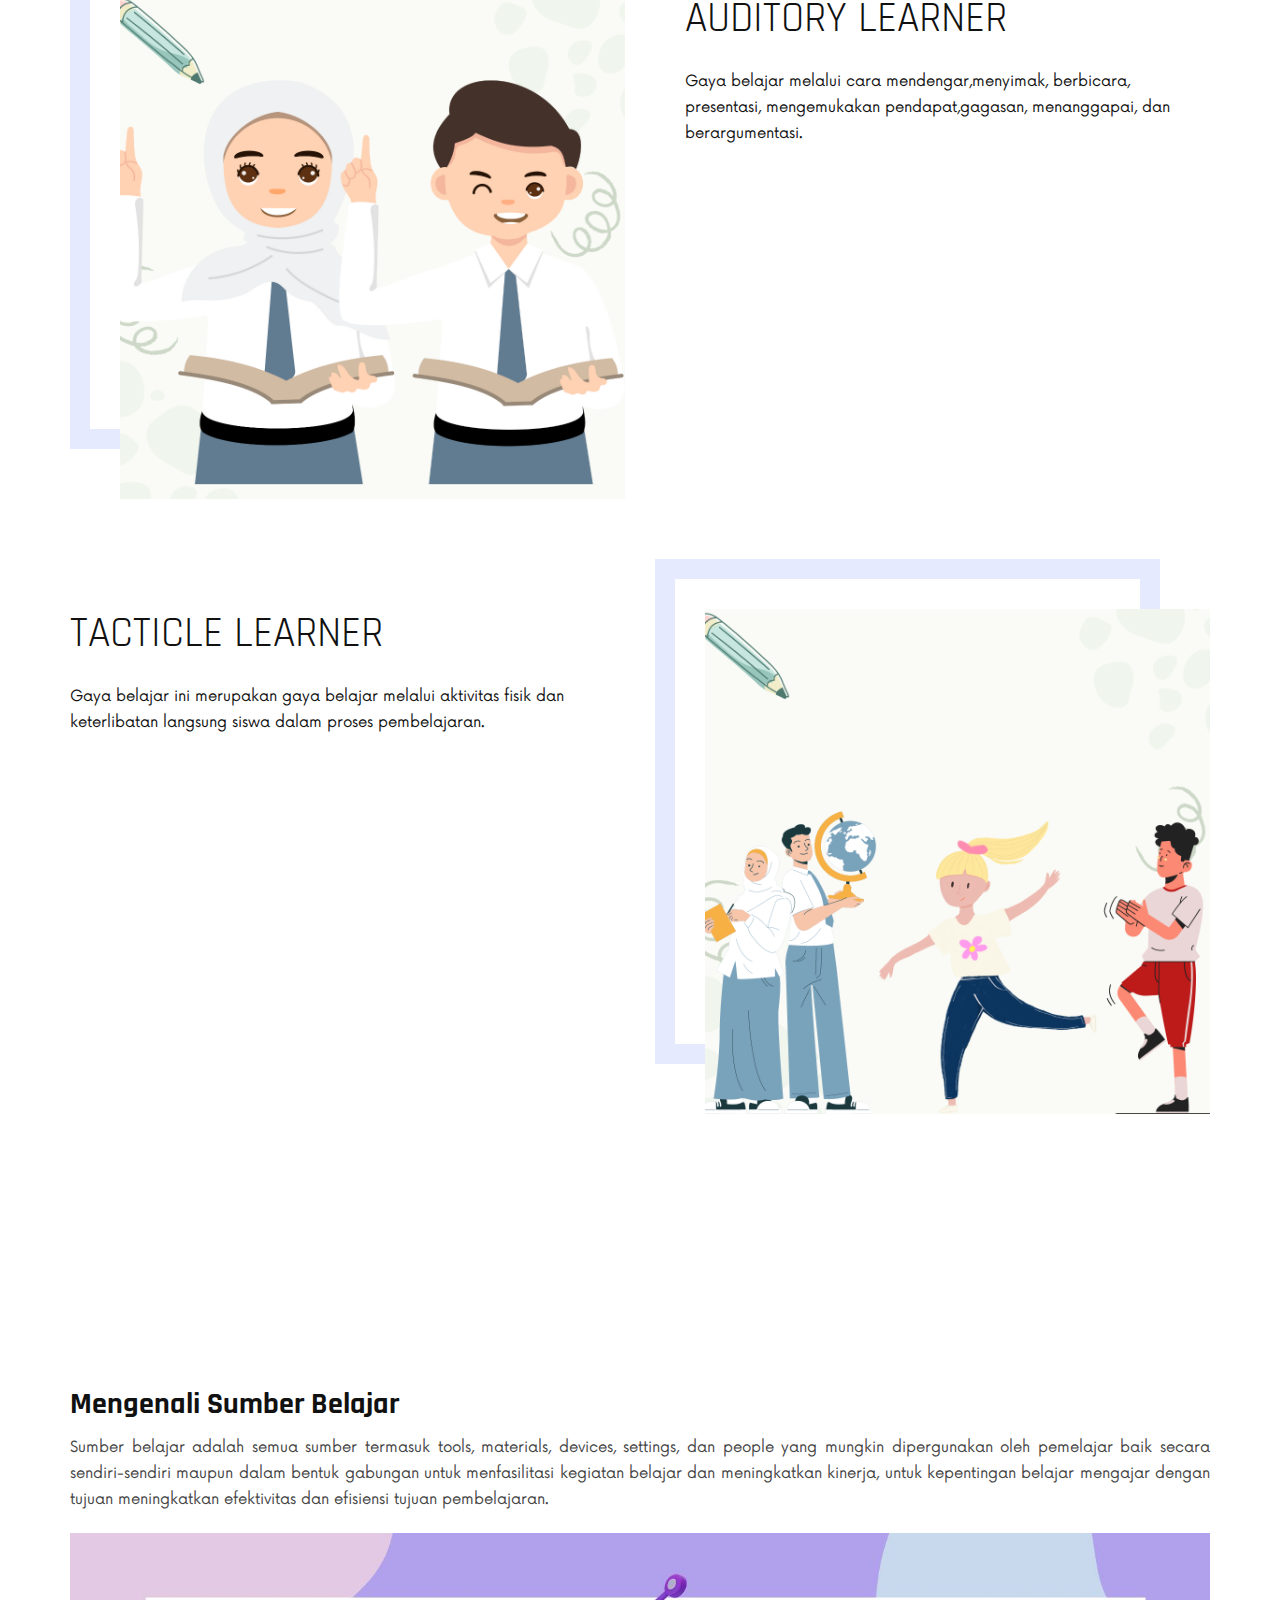
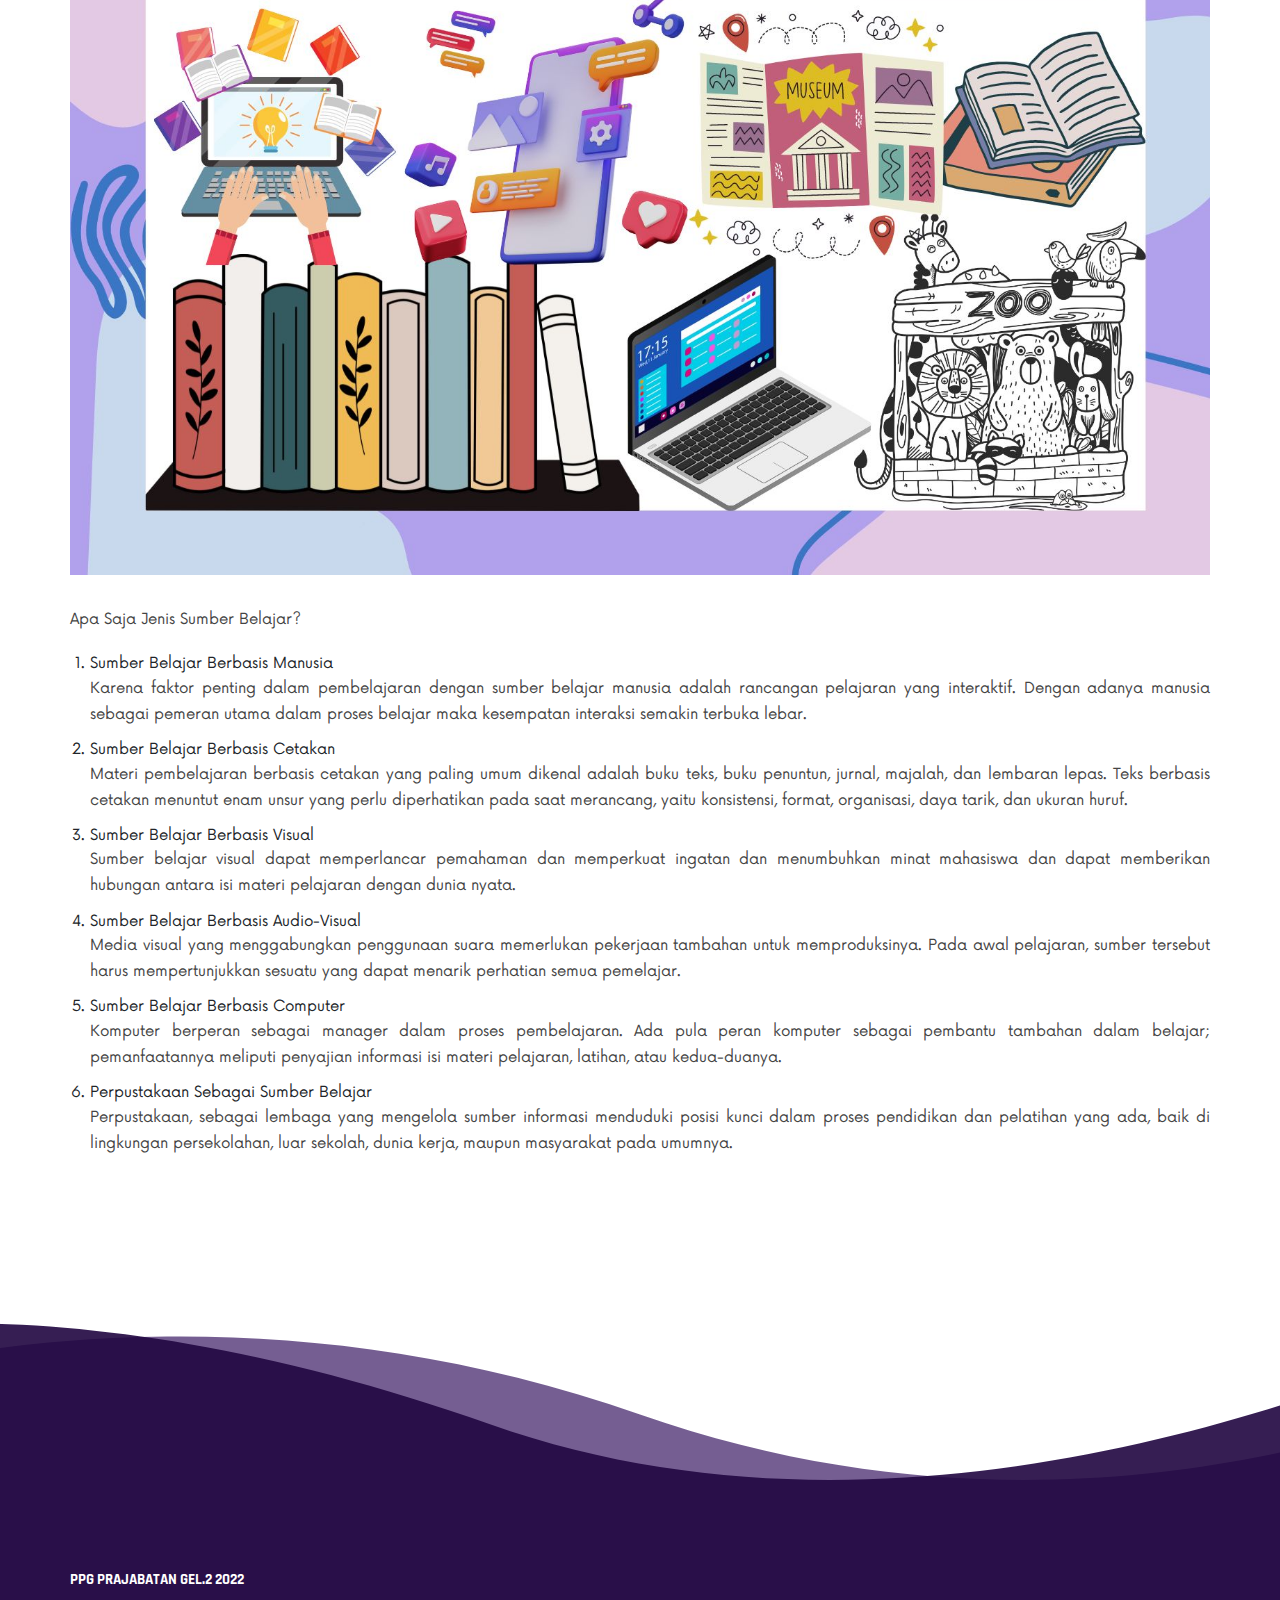
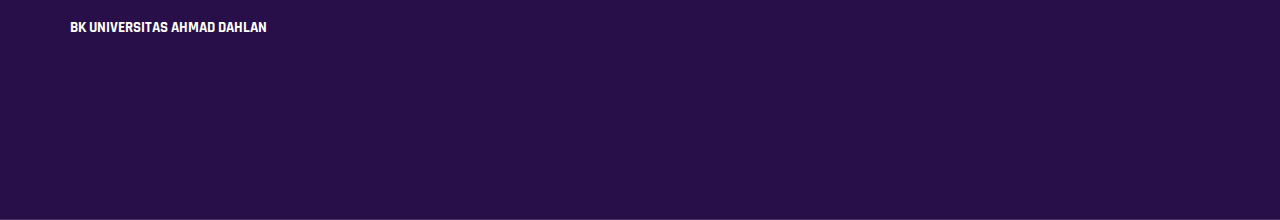
==== commit 07775c07: "Update belajar.html" ====
--- a/belajar.html
+++ b/belajar.html
@@ -282,7 +282,7 @@
                   data-setbg="img/BELAJAR-LANDSCAPE.JPG"
                 ></div> -->
                 <img
-                  src="img/BELAJAR-LANDSCAPE.JPG"
+                  src="img/BELAJAR-LANDSCAPE.jpg"
                   style="width: 100%; height: auto"
                 />
               </div>
